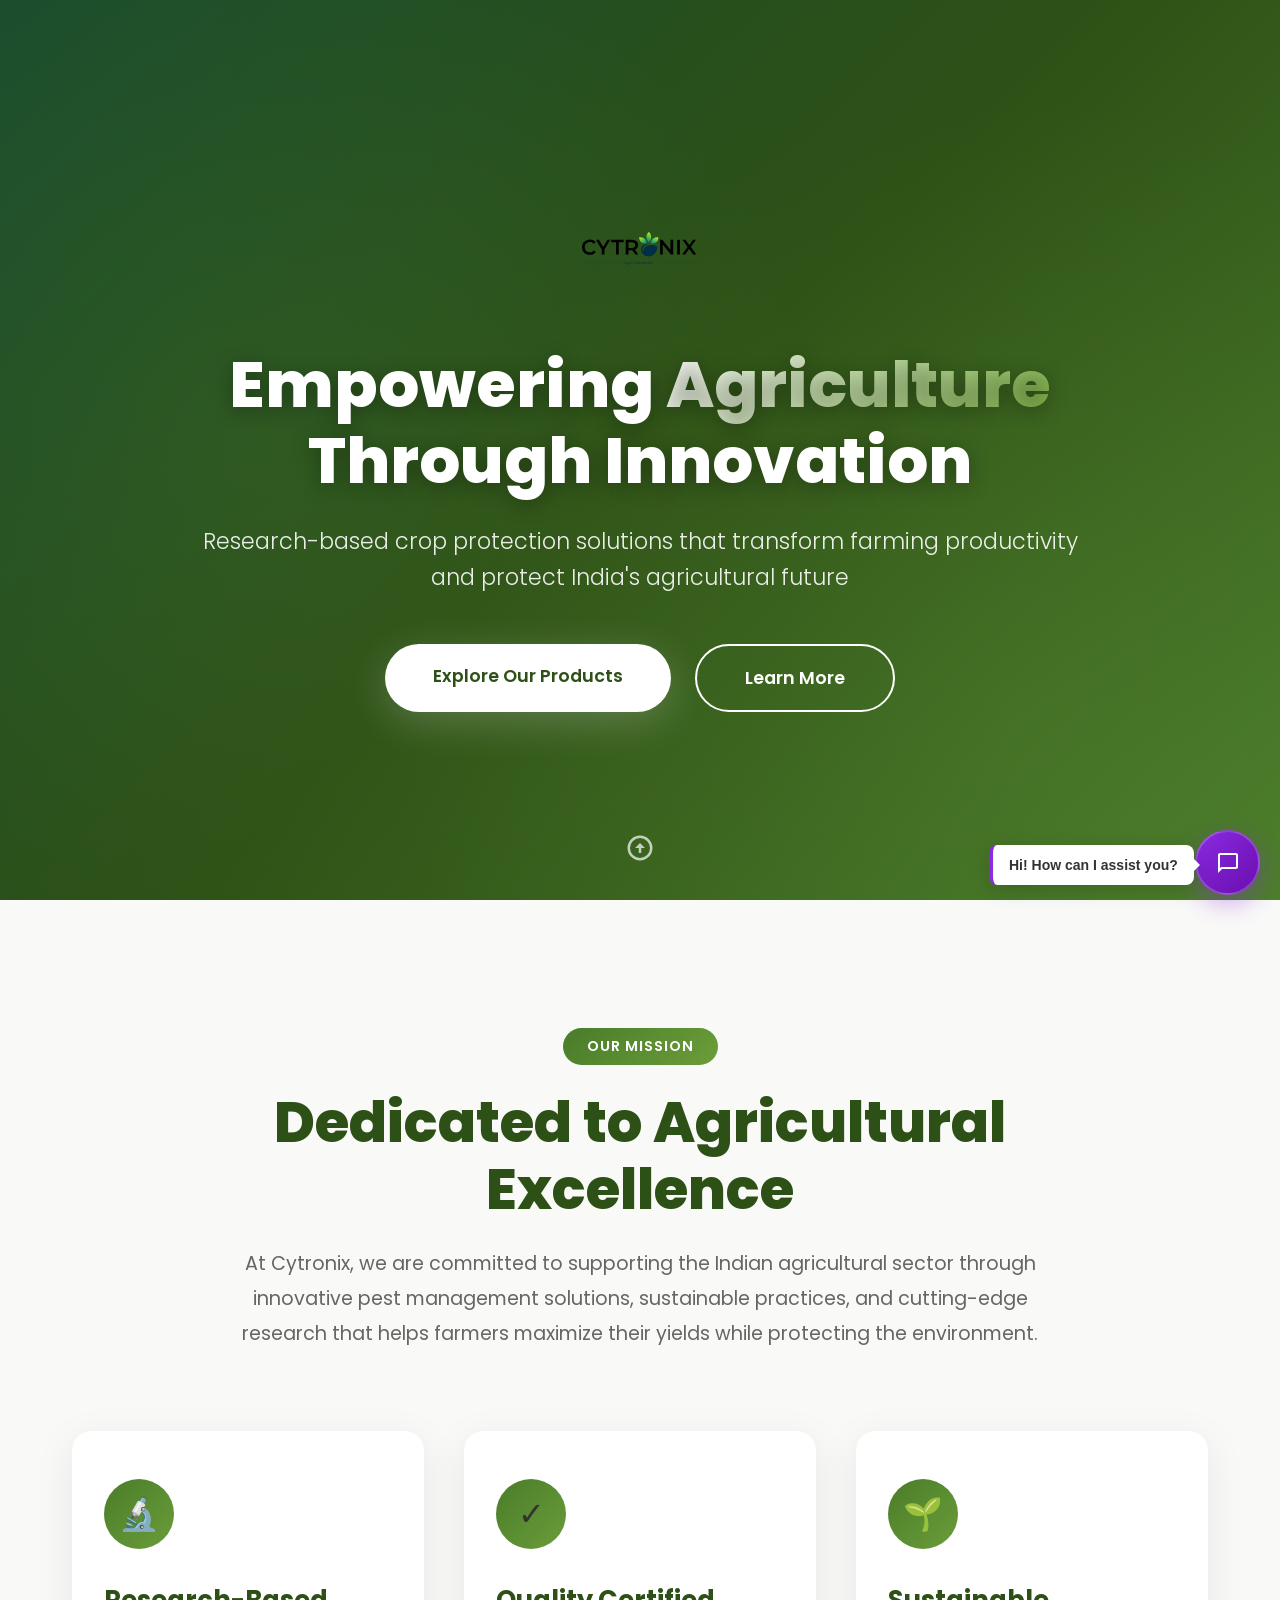
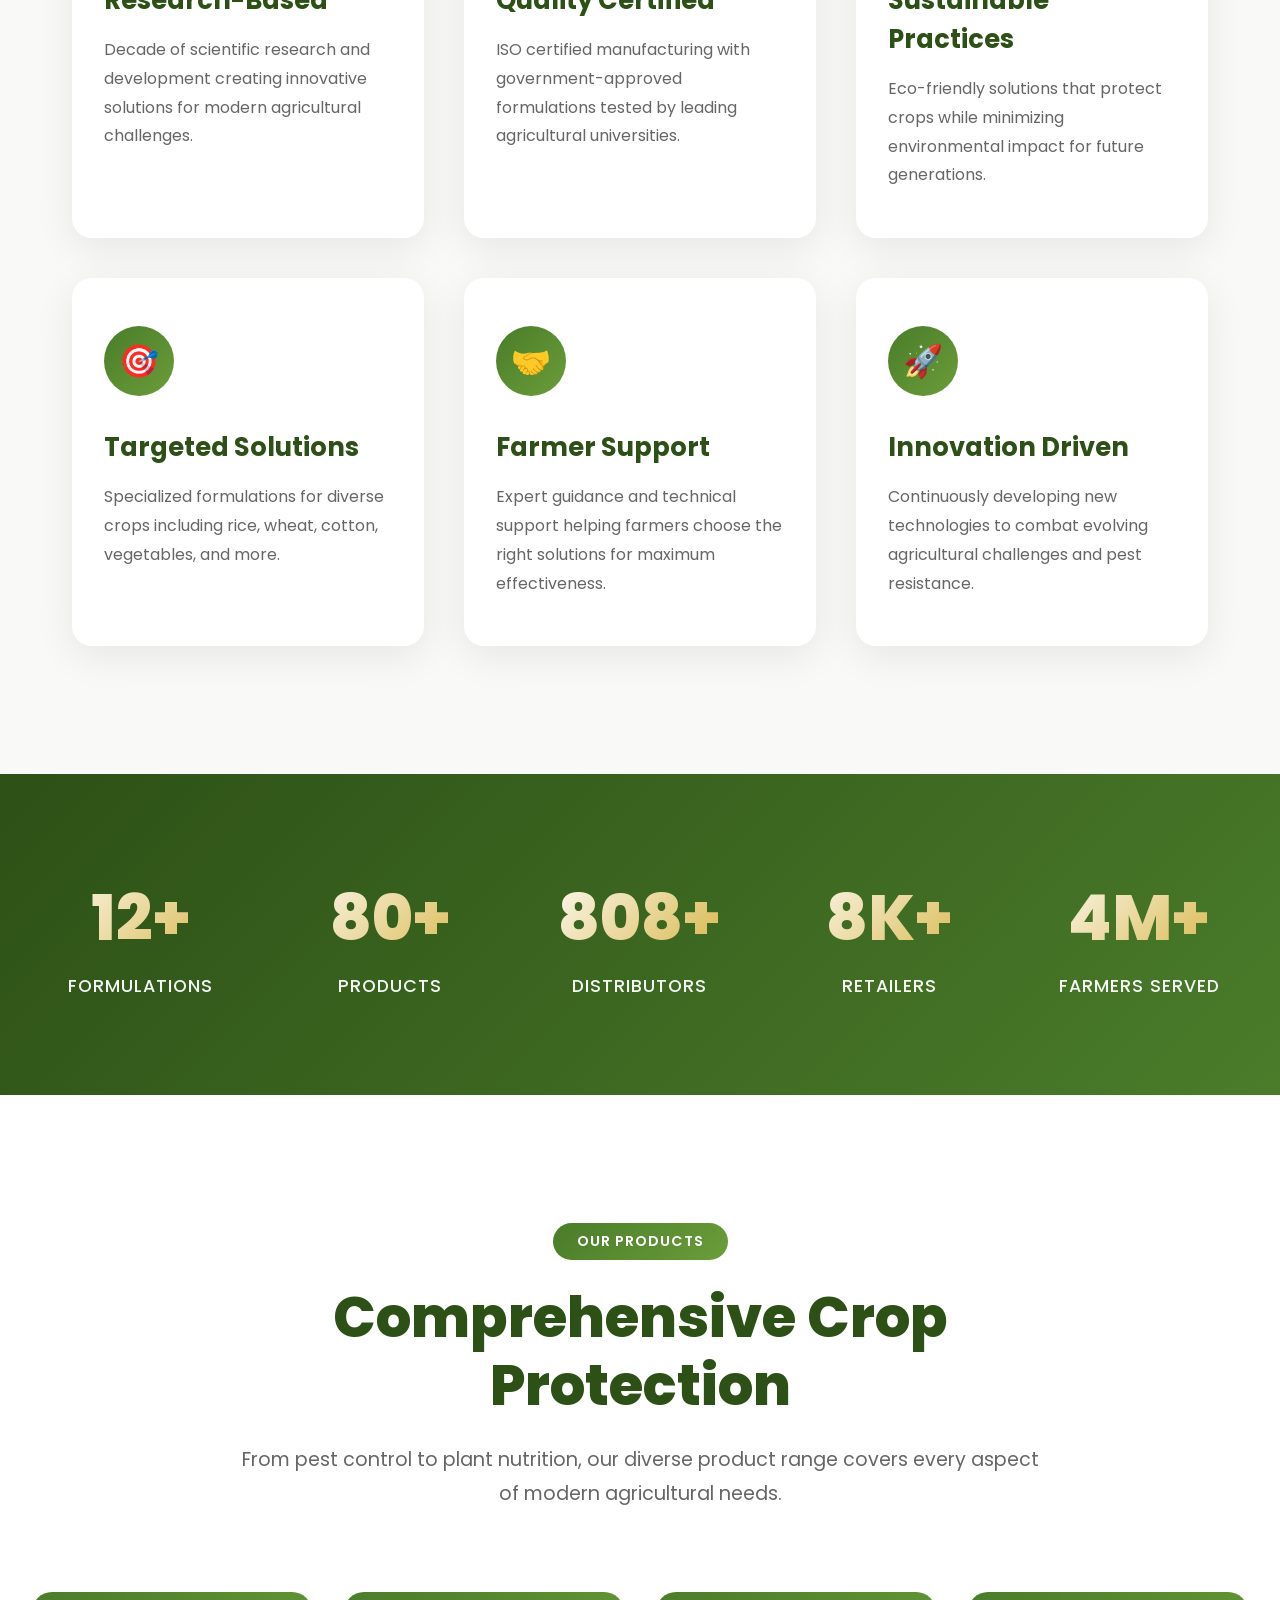
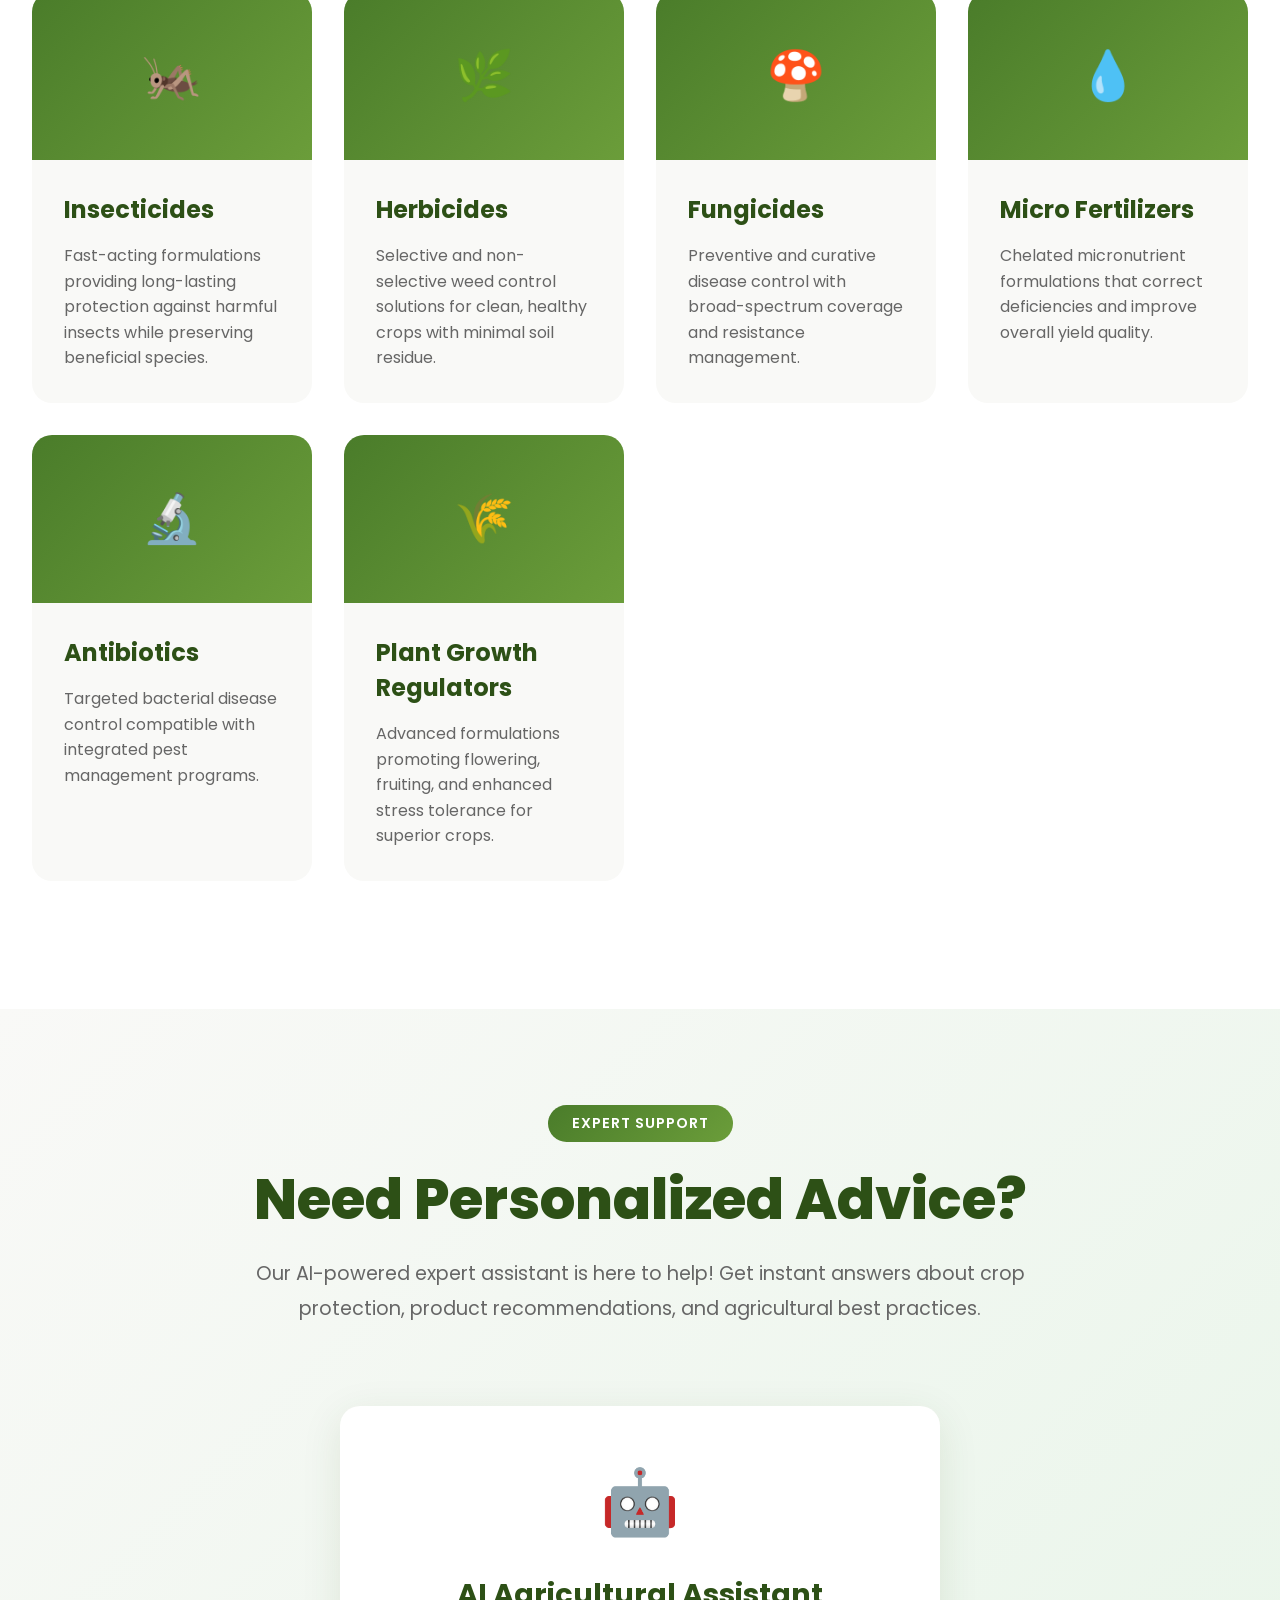
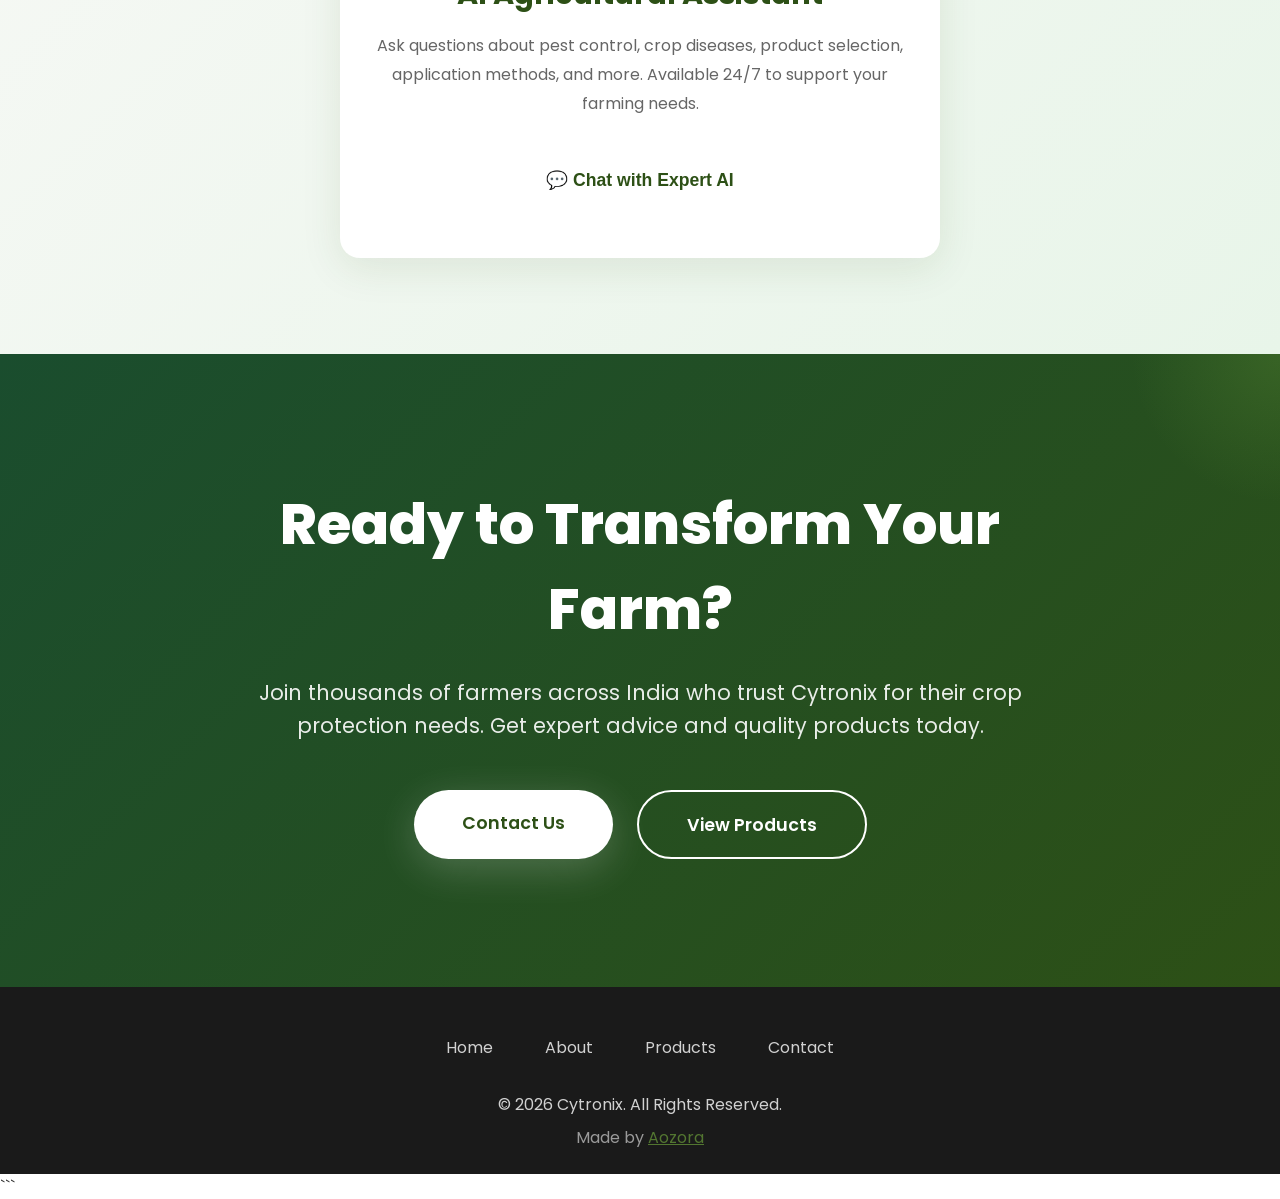
==== 2.html @ 882445a2 "Add files via upload" ====
<!DOCTYPE html>
<html lang="en">

<head>
    <meta charset="UTF-8">
    <meta name="viewport" content="width=device-width, initial-scale=1.0">
    <title>Cytronix - Empowering Agriculture Through Innovation</title>
    <link rel="shortcut icon" href="assets/images/cytronix-logo.svg" type="image/x-icon">

    <!-- Fonts -->
    <link rel="preconnect" href="https://fonts.googleapis.com">
    <link rel="preconnect" href="https://fonts.gstatic.com" crossorigin>
    <link href="https://fonts.googleapis.com/css2?family=Poppins:wght@300;400;500;600;700;800&display=swap"
        rel="stylesheet">

    <style>
        * {
            margin: 0;
            padding: 0;
            box-sizing: border-box;
        }

        :root {
            --primary-green: #2d5016;
            --light-green: #4a7c2a;
            --accent-green: #6b9d3a;
            --bright-green: #7cb342;
            --dark: #1a1a1a;
            --text-dark: #333333;
            --text-light: #666666;
            --white: #ffffff;
            --cream: #f9f9f7;
            --gold: #d4af37;
        }

        body {
            font-family: 'Poppins', sans-serif;
            color: var(--text-dark);
            overflow-x: hidden;
            background: var(--white);
        }

        /* Smooth Scroll */
        html {
            scroll-behavior: smooth;
        }

        /* Hero Section */
        .hero {
            min-height: 100vh;
            background: linear-gradient(135deg, #1a4d2e 0%, #2d5016 50%, #4a7c2a 100%);
            position: relative;
            display: flex;
            align-items: center;
            justify-content: center;
            overflow: hidden;
        }

        /* Animated Background Particles */
        .hero::before {
            content: '';
            position: absolute;
            width: 100%;
            height: 100%;
            background-image:
                radial-gradient(circle at 20% 50%, rgba(124, 179, 66, 0.1) 0%, transparent 50%),
                radial-gradient(circle at 80% 80%, rgba(107, 157, 58, 0.15) 0%, transparent 50%),
                radial-gradient(circle at 40% 20%, rgba(45, 80, 22, 0.1) 0%, transparent 50%);
            animation: particleFloat 20s ease-in-out infinite;
        }

        @keyframes particleFloat {

            0%,
            100% {
                transform: translate(0, 0);
            }

            50% {
                transform: translate(30px, -30px);
            }
        }

        .hero-content {
            position: relative;
            z-index: 2;
            text-align: center;
            padding: 2rem;
            max-width: 1000px;
            animation: fadeInUp 1s ease-out;
        }

        @keyframes fadeInUp {
            from {
                opacity: 0;
                transform: translateY(50px);
            }

            to {
                opacity: 1;
                transform: translateY(0);
            }
        }

        .hero-logo {
            width: 120px;
            height: 120px;
            margin: 0 auto 2rem;
            animation: logoFloat 3s ease-in-out infinite;
        }

        @keyframes logoFloat {

            0%,
            100% {
                transform: translateY(0px);
            }

            50% {
                transform: translateY(-10px);
            }
        }

        .hero h1 {
            font-size: 4rem;
            font-weight: 800;
            color: var(--white);
            margin-bottom: 1.5rem;
            line-height: 1.2;
            text-shadow: 0 4px 20px rgba(0, 0, 0, 0.3);
        }

        .hero-gradient-text {
            background: linear-gradient(135deg, #ffffff 0%, #7cb342 100%);
            -webkit-background-clip: text;
            -webkit-text-fill-color: transparent;
            background-clip: text;
        }

        .hero p {
            font-size: 1.4rem;
            color: rgba(255, 255, 255, 0.9);
            margin-bottom: 3rem;
            font-weight: 300;
            line-height: 1.6;
        }

        .cta-buttons {
            display: flex;
            gap: 1.5rem;
            justify-content: center;
            flex-wrap: wrap;
        }

        .btn {
            padding: 1.2rem 3rem;
            border-radius: 50px;
            font-weight: 600;
            font-size: 1.1rem;
            text-decoration: none;
            transition: all 0.4s cubic-bezier(0.4, 0, 0.2, 1);
            position: relative;
            overflow: hidden;
            display: inline-block;
        }

        .btn-primary {
            background: var(--white);
            color: var(--primary-green);
            box-shadow: 0 10px 40px rgba(255, 255, 255, 0.2);
        }

        .btn-primary:hover {
            transform: translateY(-3px);
            box-shadow: 0 15px 50px rgba(255, 255, 255, 0.3);
        }

        .btn-secondary {
            background: transparent;
            color: var(--white);
            border: 2px solid var(--white);
        }

        .btn-secondary:hover {
            background: var(--white);
            color: var(--primary-green);
            transform: translateY(-3px);
        }

        /* Scroll Indicator */
        .scroll-indicator {
            position: absolute;
            bottom: 30px;
            left: 50%;
            transform: translateX(-50%);
            animation: bounce 2s infinite;
        }

        @keyframes bounce {

            0%,
            100% {
                transform: translateX(-50%) translateY(0);
            }

            50% {
                transform: translateX(-50%) translateY(-10px);
            }
        }

        .scroll-indicator svg {
            width: 30px;
            height: 30px;
            fill: rgba(255, 255, 255, 0.7);
        }

        /* Mission Section */
        .mission {
            padding: 8rem 2rem;
            background: var(--cream);
            position: relative;
        }

        .section-header {
            text-align: center;
            max-width: 800px;
            margin: 0 auto 5rem;
        }

        .section-label {
            display: inline-block;
            background: linear-gradient(135deg, var(--light-green), var(--accent-green));
            color: white;
            padding: 0.5rem 1.5rem;
            border-radius: 30px;
            font-size: 0.9rem;
            font-weight: 600;
            margin-bottom: 1.5rem;
            text-transform: uppercase;
            letter-spacing: 1px;
        }

        .section-title {
            font-size: 3.5rem;
            font-weight: 800;
            color: var(--primary-green);
            margin-bottom: 1.5rem;
            line-height: 1.2;
        }

        .section-subtitle {
            font-size: 1.2rem;
            color: var(--text-light);
            line-height: 1.8;
        }

        /* Features Grid */
        .features-grid {
            max-width: 1200px;
            margin: 0 auto;
            display: grid;
            grid-template-columns: repeat(auto-fit, minmax(300px, 1fr));
            gap: 2.5rem;
            padding: 0 2rem;
        }

        .feature-card {
            background: var(--white);
            padding: 3rem 2rem;
            border-radius: 20px;
            box-shadow: 0 10px 40px rgba(0, 0, 0, 0.08);
            transition: all 0.4s cubic-bezier(0.4, 0, 0.2, 1);
            position: relative;
            overflow: hidden;
        }

        .feature-card::before {
            content: '';
            position: absolute;
            top: 0;
            left: 0;
            width: 100%;
            height: 4px;
            background: linear-gradient(90deg, var(--primary-green), var(--accent-green));
            transform: scaleX(0);
            transition: transform 0.4s;
        }

        .feature-card:hover::before {
            transform: scaleX(1);
        }

        .feature-card:hover {
            transform: translateY(-10px);
            box-shadow: 0 20px 60px rgba(45, 80, 22, 0.2);
        }

        .feature-icon {
            width: 70px;
            height: 70px;
            background: linear-gradient(135deg, var(--light-green), var(--accent-green));
            border-radius: 50%;
            display: flex;
            align-items: center;
            justify-content: center;
            margin-bottom: 2rem;
            font-size: 2rem;
        }

        .feature-card h3 {
            font-size: 1.6rem;
            margin-bottom: 1rem;
            color: var(--primary-green);
            font-weight: 700;
        }

        .feature-card p {
            color: var(--text-light);
            line-height: 1.8;
            font-size: 1rem;
        }

        /* Stats Section */
        .stats {
            padding: 6rem 2rem;
            background: linear-gradient(135deg, var(--primary-green) 0%, var(--light-green) 100%);
            position: relative;
        }

        .stats-grid {
            max-width: 1200px;
            margin: 0 auto;
            display: grid;
            grid-template-columns: repeat(auto-fit, minmax(200px, 1fr));
            gap: 3rem;
        }

        .stat-card {
            text-align: center;
            color: var(--white);
        }

        .stat-number {
            font-size: 4rem;
            font-weight: 800;
            margin-bottom: 0.5rem;
            background: linear-gradient(135deg, #ffffff 0%, var(--gold) 100%);
            -webkit-background-clip: text;
            -webkit-text-fill-color: transparent;
            background-clip: text;
        }

        .stat-label {
            font-size: 1.1rem;
            opacity: 0.95;
            font-weight: 500;
            text-transform: uppercase;
            letter-spacing: 1px;
        }

        /* Products Showcase */
        .products-showcase {
            padding: 8rem 2rem;
            background: var(--white);
        }

        .products-grid {
            max-width: 1400px;
            margin: 4rem auto 0;
            display: grid;
            grid-template-columns: repeat(auto-fit, minmax(280px, 1fr));
            gap: 2rem;
        }

        .product-item {
            background: var(--cream);
            border-radius: 20px;
            overflow: hidden;
            transition: all 0.4s;
            position: relative;
            cursor: pointer;
        }

        .product-item:hover {
            transform: translateY(-10px);
            box-shadow: 0 20px 60px rgba(45, 80, 22, 0.15);
        }

        .product-icon-wrapper {
            background: linear-gradient(135deg, var(--light-green), var(--accent-green));
            padding: 3rem;
            text-align: center;
            font-size: 3rem;
        }

        .product-content {
            padding: 2rem;
        }

        .product-item h3 {
            font-size: 1.5rem;
            color: var(--primary-green);
            margin-bottom: 1rem;
            font-weight: 700;
        }

        .product-item p {
            color: var(--text-light);
            line-height: 1.6;
        }

        /* CTA Section */
        .cta-section {
            padding: 8rem 2rem;
            background: linear-gradient(135deg, #1a4d2e 0%, var(--primary-green) 100%);
            text-align: center;
            position: relative;
            overflow: hidden;
        }

        .cta-section::before {
            content: '';
            position: absolute;
            width: 300px;
            height: 300px;
            background: radial-gradient(circle, rgba(124, 179, 66, 0.2) 0%, transparent 70%);
            border-radius: 50%;
            top: -150px;
            right: -150px;
        }

        .cta-content {
            position: relative;
            z-index: 2;
            max-width: 800px;
            margin: 0 auto;
        }

        .cta-section h2 {
            font-size: 3.5rem;
            color: var(--white);
            margin-bottom: 1.5rem;
            font-weight: 800;
        }

        .cta-section p {
            font-size: 1.3rem;
            color: rgba(255, 255, 255, 0.9);
            margin-bottom: 3rem;
            line-height: 1.6;
        }

        /* Footer */
        footer {
            background: var(--dark);
            color: rgba(255, 255, 255, 0.8);
            padding: 3rem 2rem 1.5rem;
            text-align: center;
        }

        .footer-links {
            margin-bottom: 2rem;
        }

        .footer-links a {
            color: rgba(255, 255, 255, 0.8);
            text-decoration: none;
            margin: 0 1.5rem;
            transition: color 0.3s;
        }

        .footer-links a:hover {
            color: var(--accent-green);
        }

        /* Responsive */
        @media (max-width: 768px) {
            .hero h1 {
                font-size: 2.5rem;
            }

            .hero p {
                font-size: 1.1rem;
            }

            .section-title {
                font-size: 2.5rem;
            }

            .stat-number {
                font-size: 3rem;
            }

            .cta-section h2 {
                font-size: 2.5rem;
            }

            .cta-buttons {
                flex-direction: column;
            }

            .btn {
                width: 100%;
            }
        }

        /* Animations on Scroll */
        .fade-in {
            opacity: 0;
            transform: translateY(30px);
            transition: all 0.8s ease-out;
        }

        .fade-in.visible {
            opacity: 1;
            transform: translateY(0);
        }
    </style>
</head>

<body>
    <!-- Hero Section -->
    <section class="hero">
        <div class="hero-content">
            <img src="assets/images/cytronix-logo.svg" alt="Cytronix Logo" class="hero-logo">
            <h1>
                Empowering <span class="hero-gradient-text">Agriculture</span><br>
                Through Innovation
            </h1>
            <p>
                Research-based crop protection solutions that transform farming productivity<br>
                and protect India's agricultural future
            </p>
            <div class="cta-buttons">
                <a href="index.html" class="btn btn-primary">Explore Our Products</a>
                <a href="#mission" class="btn btn-secondary">Learn More</a>
            </div>
        </div>
        <div class="scroll-indicator">
            <svg viewBox="0 0 24 24">
                <path
                    d="M12,2A10,10 0 0,1 22,12A10,10 0 0,1 12,22A10,10 0 0,1 2,12A10,10 0 0,1 12,2M12,4A8,8 0 0,0 4,12A8,8 0 0,0 12,20A8,8 0 0,0 20,12A8,8 0 0,0 12,4M13,12V16H11V12H8L12,8L16,12H13Z" />
            </svg>
        </div>
    </section>

    <!-- Mission Section -->
    <section class="mission" id="mission">
        <div class="section-header fade-in">
            <span class="section-label">Our Mission</span>
            <h2 class="section-title">Dedicated to Agricultural Excellence</h2>
            <p class="section-subtitle">
                At Cytronix, we are committed to supporting the Indian agricultural sector through
                innovative pest management solutions, sustainable practices, and cutting-edge research
                that helps farmers maximize their yields while protecting the environment.
            </p>
        </div>

        <div class="features-grid">
            <div class="feature-card fade-in">
                <div class="feature-icon">🔬</div>
                <h3>Research-Based</h3>
                <p>Decade of scientific research and development creating innovative solutions for modern agricultural
                    challenges.</p>
            </div>

            <div class="feature-card fade-in">
                <div class="feature-icon">✓</div>
                <h3>Quality Certified</h3>
                <p>ISO certified manufacturing with government-approved formulations tested by leading agricultural
                    universities.</p>
            </div>

            <div class="feature-card fade-in">
                <div class="feature-icon">🌱</div>
                <h3>Sustainable Practices</h3>
                <p>Eco-friendly solutions that protect crops while minimizing environmental impact for future
                    generations.</p>
            </div>

            <div class="feature-card fade-in">
                <div class="feature-icon">🎯</div>
                <h3>Targeted Solutions</h3>
                <p>Specialized formulations for diverse crops including rice, wheat, cotton, vegetables, and more.</p>
            </div>

            <div class="feature-card fade-in">
                <div class="feature-icon">🤝</div>
                <h3>Farmer Support</h3>
                <p>Expert guidance and technical support helping farmers choose the right solutions for maximum
                    effectiveness.</p>
            </div>

            <div class="feature-card fade-in">
                <div class="feature-icon">🚀</div>
                <h3>Innovation Driven</h3>
                <p>Continuously developing new technologies to combat evolving agricultural challenges and pest
                    resistance.</p>
            </div>
        </div>
    </section>

    <!-- Stats Section -->
    <section class="stats">
        <div class="stats-grid">
            <div class="stat-card">
                <div class="stat-number">15+</div>
                <div class="stat-label">Formulations</div>
            </div>
            <div class="stat-card">
                <div class="stat-number">100+</div>
                <div class="stat-label">Products</div>
            </div>
            <div class="stat-card">
                <div class="stat-number">1000+</div>
                <div class="stat-label">Distributors</div>
            </div>
            <div class="stat-card">
                <div class="stat-number">10K+</div>
                <div class="stat-label">Retailers</div>
            </div>
            <div class="stat-card">
                <div class="stat-number">5M+</div>
                <div class="stat-label">Farmers Served</div>
            </div>
        </div>
    </section>

    <!-- Products Showcase -->
    <section class="products-showcase">
        <div class="section-header fade-in">
            <span class="section-label">Our Products</span>
            <h2 class="section-title">Comprehensive Crop Protection</h2>
            <p class="section-subtitle">
                From pest control to plant nutrition, our diverse product range covers
                every aspect of modern agricultural needs.
            </p>
        </div>

        <div class="products-grid">
            <div class="product-item fade-in">
                <div class="product-icon-wrapper">🦗</div>
                <div class="product-content">
                    <h3>Insecticides</h3>
                    <p>Fast-acting formulations providing long-lasting protection against harmful insects while
                        preserving beneficial species.</p>
                </div>
            </div>

            <div class="product-item fade-in">
                <div class="product-icon-wrapper">🌿</div>
                <div class="product-content">
                    <h3>Herbicides</h3>
                    <p>Selective and non-selective weed control solutions for clean, healthy crops with minimal soil
                        residue.</p>
                </div>
            </div>

            <div class="product-item fade-in">
                <div class="product-icon-wrapper">🍄</div>
                <div class="product-content">
                    <h3>Fungicides</h3>
                    <p>Preventive and curative disease control with broad-spectrum coverage and resistance management.
                    </p>
                </div>
            </div>

            <div class="product-item fade-in">
                <div class="product-icon-wrapper">💧</div>
                <div class="product-content">
                    <h3>Micro Fertilizers</h3>
                    <p>Chelated micronutrient formulations that correct deficiencies and improve overall yield quality.
                    </p>
                </div>
            </div>

            <div class="product-item fade-in">
                <div class="product-icon-wrapper">🔬</div>
                <div class="product-content">
                    <h3>Antibiotics</h3>
                    <p>Targeted bacterial disease control compatible with integrated pest management programs.</p>
                </div>
            </div>

            <div class="product-item fade-in">
                <div class="product-icon-wrapper">🌾</div>
                <div class="product-content">
                    <h3>Plant Growth Regulators</h3>
                    <p>Advanced formulations promoting flowering, fruiting, and enhanced stress tolerance for superior
                        crops.</p>
                </div>
            </div>
        </div>
    </section>

    <!-- Expert Advice Section -->
    <section class="mission" style="padding: 6rem 2rem; background: linear-gradient(135deg, #f9f9f7 0%, #e8f5e9 100%);">
        <div class="section-header fade-in">
            <span class="section-label">Expert Support</span>
            <h2 class="section-title">Need Personalized Advice?</h2>
            <p class="section-subtitle">
                Our AI-powered expert assistant is here to help! Get instant answers about
                crop protection, product recommendations, and agricultural best practices.
            </p>
        </div>

        <div style="text-align: center; margin-top: 3rem;">
            <div
                style="max-width: 600px; margin: 0 auto; background: white; padding: 3rem 2rem; border-radius: 20px; box-shadow: 0 10px 40px rgba(45, 80, 22, 0.1);">
                <div style="font-size: 4rem; margin-bottom: 1.5rem;">🤖</div>
                <h3 style="font-size: 1.8rem; color: var(--primary-green); margin-bottom: 1rem; font-weight: 700;">AI
                    Agricultural Assistant</h3>
                <p style="color: var(--text-light); margin-bottom: 2rem; line-height: 1.8;">
                    Ask questions about pest control, crop diseases, product selection,
                    application methods, and more. Available 24/7 to support your farming needs.
                </p>
                <button id="getExpertAdviceBtn" class="btn btn-primary" style="cursor: pointer; border: none;">
                    💬 Chat with Expert AI
                </button>
            </div>
        </div>
    </section>

    <!-- CTA Section -->
    <section class="cta-section">
        <div class="cta-content">
            <h2>Ready to Transform Your Farm?</h2>
            <p>
                Join thousands of farmers across India who trust Cytronix for their
                crop protection needs. Get expert advice and quality products today.
            </p>
            <div class="cta-buttons">
                <a href="index.html#contacts" class="btn btn-primary">Contact Us</a>
                <a href="index.html#products" class="btn btn-secondary">View Products</a>
            </div>
        </div>
    </section>

    <!-- Footer -->
    <footer>
        <div class="footer-links">
            <a href="index.html">Home</a>
            <a href="index.html#about">About</a>
            <a href="index.html#products">Products</a>
            <a href="index.html#contacts">Contact</a>
        </div>
        <p>&copy; 2026 Cytronix. All Rights Reserved.</p>
        <p style="margin-top:0.5rem; opacity:0.7;">Made by <a href="https://aozoradesu.com" target="_blank"
                style="color:var(--accent-green)">Aozora</a></p>
    </footer>

    <!-- AI Widget -->
    <script src="Ai.js"></script>

    <!-- Scroll Animation Script -->
    <script>
        // Intersection Observer for scroll animations
        const observerOptions = {
            threshold: 0.1,
            rootMargin: '0px 0px -50px 0px'
        };

        const observer = new IntersectionObserver((entries) => {
            entries.forEach(entry => {
                if (entry.isIntersecting) {
                    entry.target.classList.add('visible');
                }
            });
        }, observerOptions);

        // Observe all fade-in elements
        document.querySelectorAll('.fade-in').forEach(el => {
            observer.observe(el);
        });

        // Smooth scroll for anchor links
        document.querySelectorAll('a[href^="#"]').forEach(anchor => {
            anchor.addEventListener('click', function (e) {
                e.preventDefault();
                const target = document.querySelector(this.getAttribute('href'));
                if (target) {
                    target.scrollIntoView({
                        behavior: 'smooth',
                        block: 'start'
                    });
                }
            });
        });

        // Add counter animation for stats
        const animateValue = (element, start, end, duration) => {
            let startTimestamp = null;
            const step = (timestamp) => {
                if (!startTimestamp) startTimestamp = timestamp;
                const progress = Math.min((timestamp - startTimestamp) / duration, 1);
                const value = Math.floor(progress * (end - start) + start);
                element.textContent = value + (element.dataset.suffix || '');
                if (progress < 1) {
                    window.requestAnimationFrame(step);
                }
            };
            window.requestAnimationFrame(step);
        };

        // Observe stats section for counter animation
        const statsObserver = new IntersectionObserver((entries) => {
            entries.forEach(entry => {
                if (entry.isIntersecting) {
                    const statNumbers = entry.target.querySelectorAll('.stat-number');
                    statNumbers.forEach(stat => {
                        const text = stat.textContent;
                        const value = parseInt(text.replace(/\D/g, ''));
                        stat.dataset.suffix = text.replace(/[0-9]/g, '');
                        stat.textContent = '0';
                        animateValue(stat, 0, value, 2000);
                    });
                    statsObserver.unobserve(entry.target);
                }
            });
        }, { threshold: 0.5 });

        const statsSection = document.querySelector('.stats');
        if (statsSection) {
            statsObserver.observe(statsSection);
        }

        // Expert Advice Button - Trigger AI Widget
        const expertBtn = document.getElementById('getExpertAdviceBtn');
        if (expertBtn) {
            expertBtn.addEventListener('click', () => {
                // Trigger the AI widget to open
                const aiToggle = document.querySelector('.aiko-chat-toggle');
                if (aiToggle) {
                    aiToggle.click();
                } else {
                    // If AI widget isn't loaded yet, wait a bit and try again
                    setTimeout(() => {
                        const toggle = document.querySelector('.aiko-chat-toggle');
                        if (toggle) toggle.click();
                    }, 500);
                }
            });
        }
    </script>
</body>

</html>
```
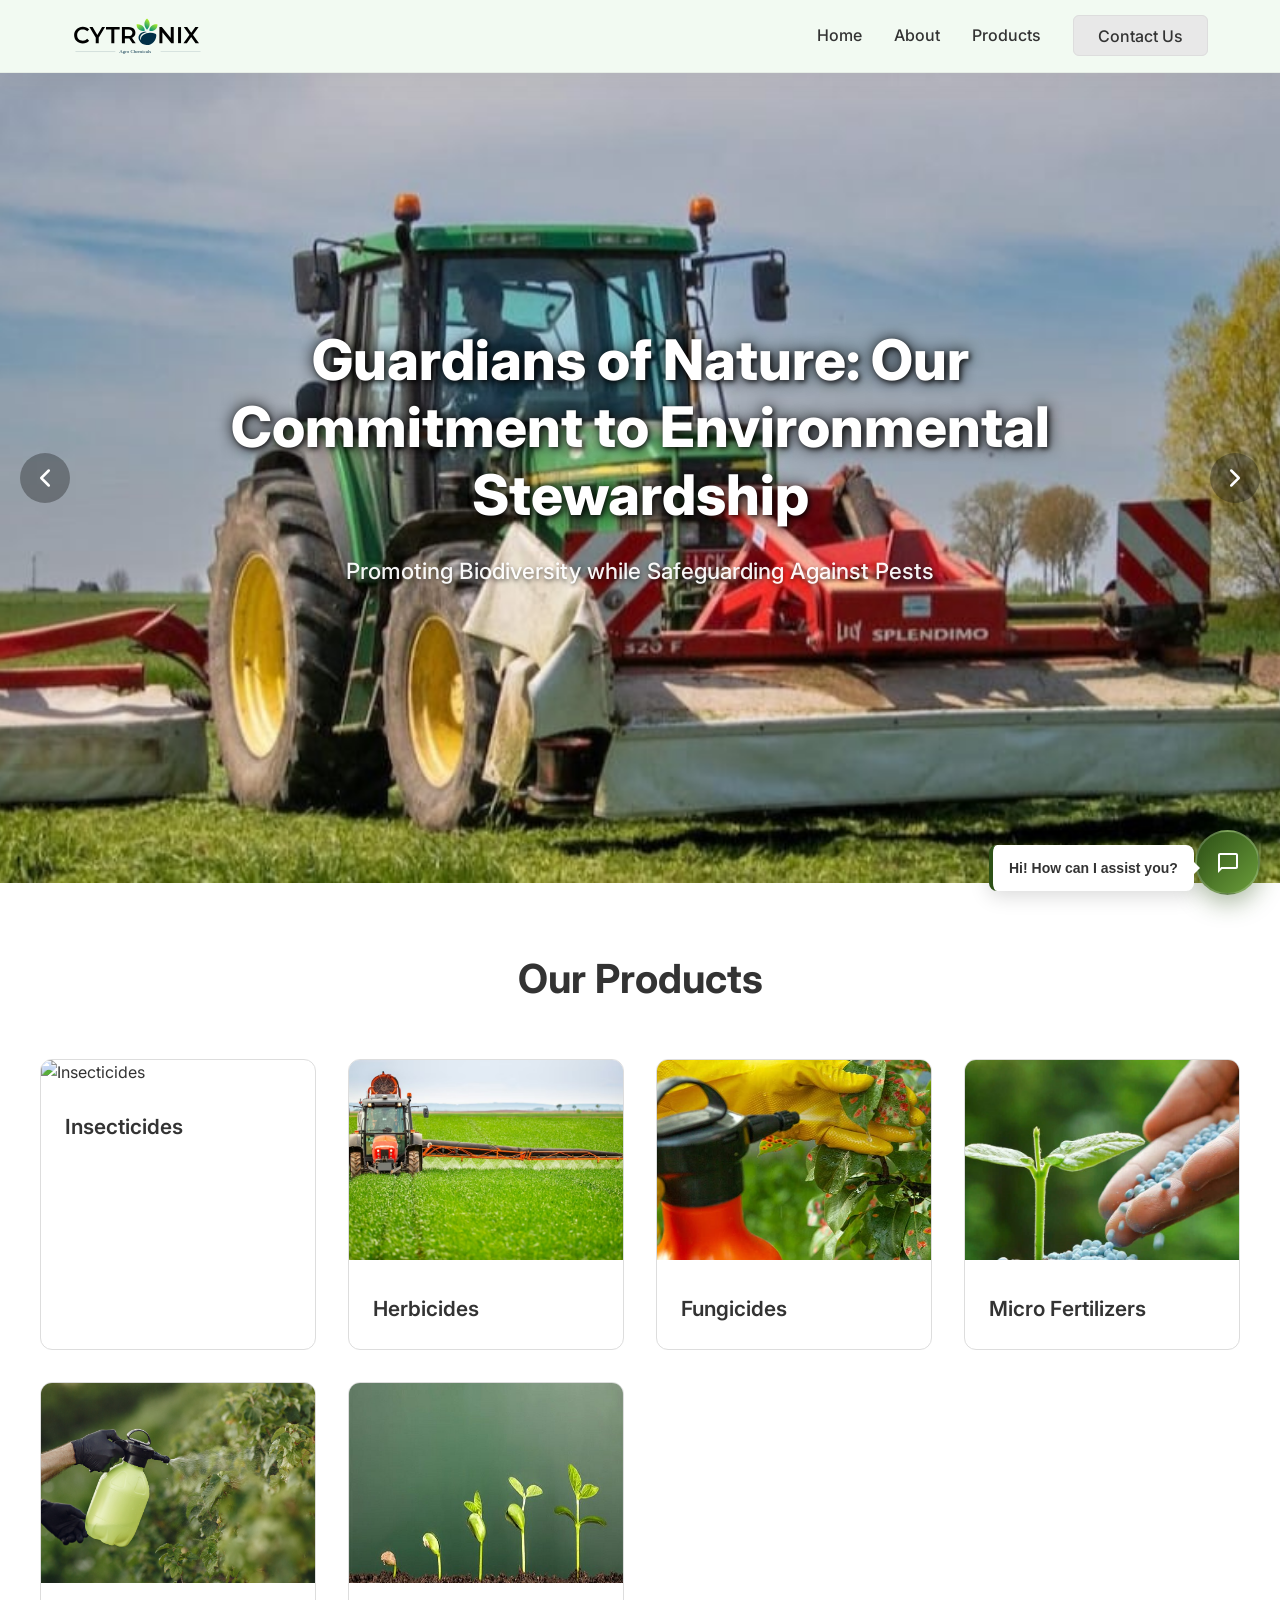
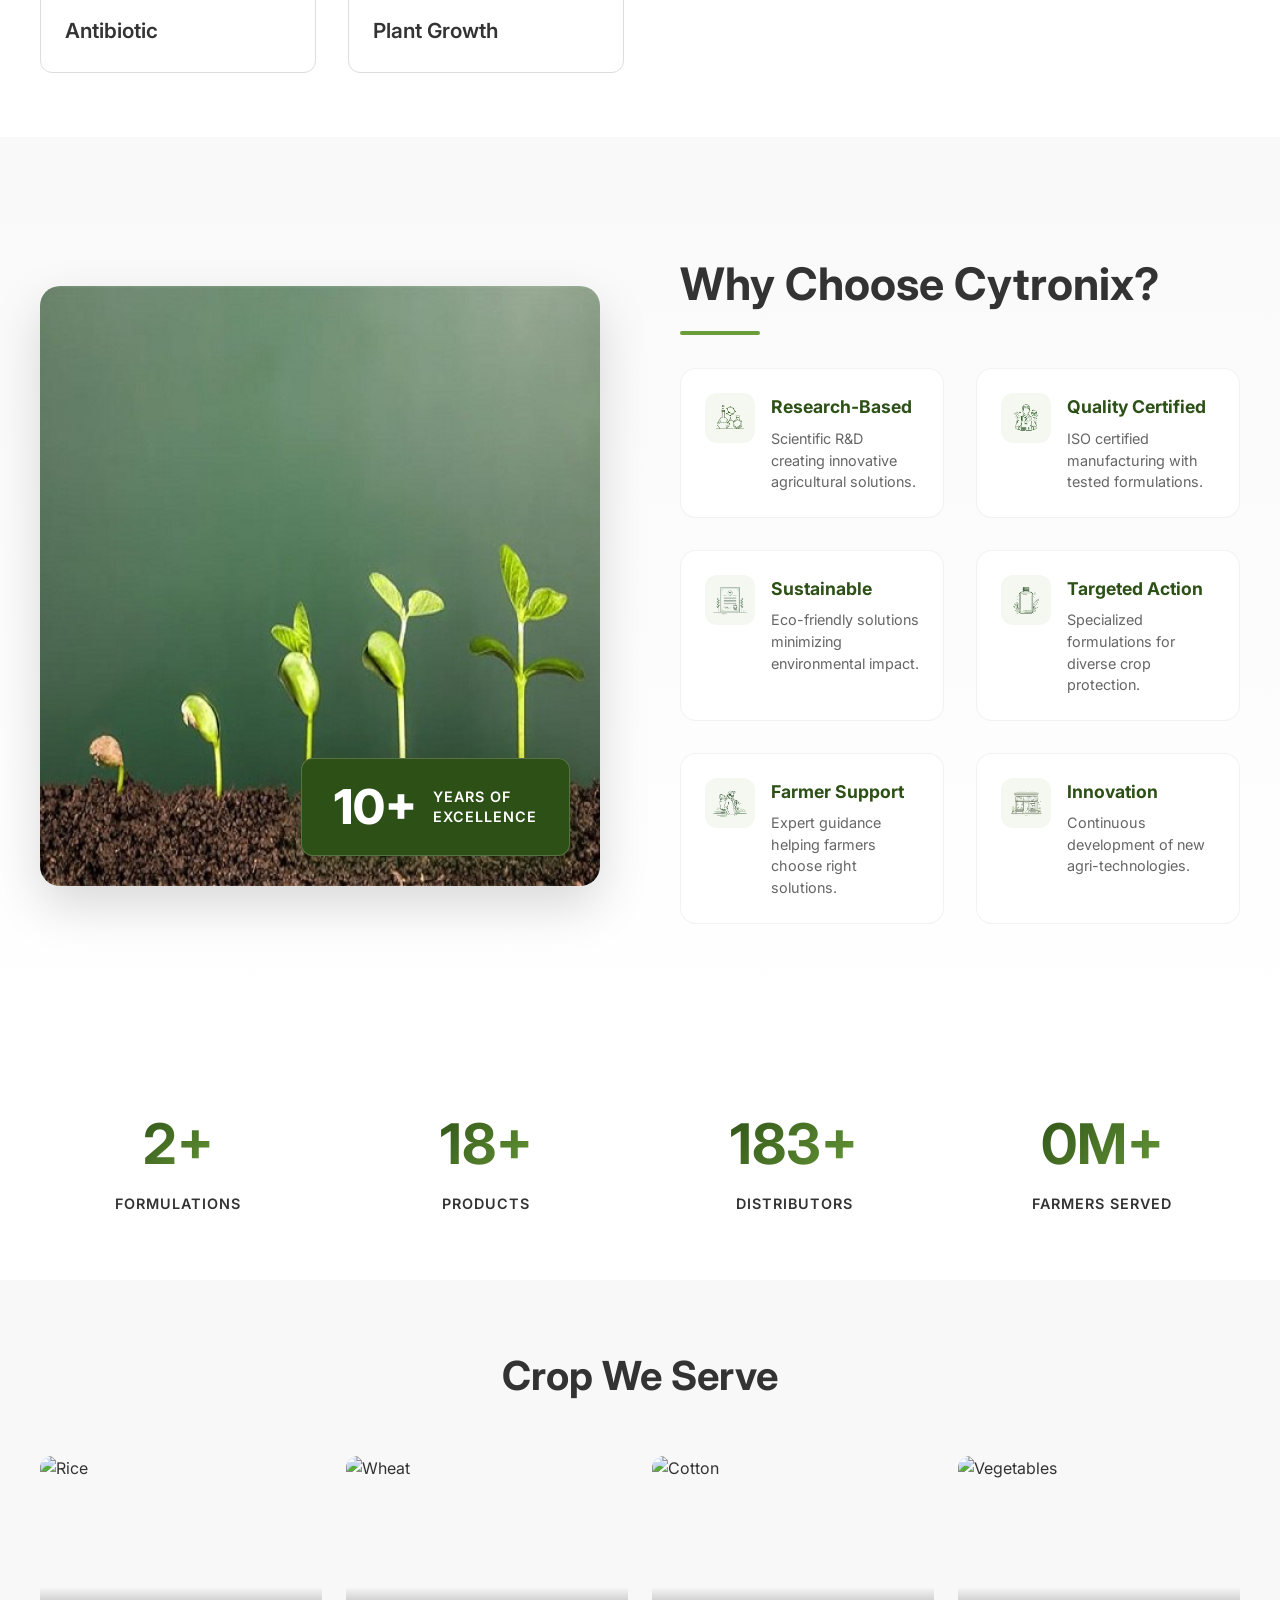
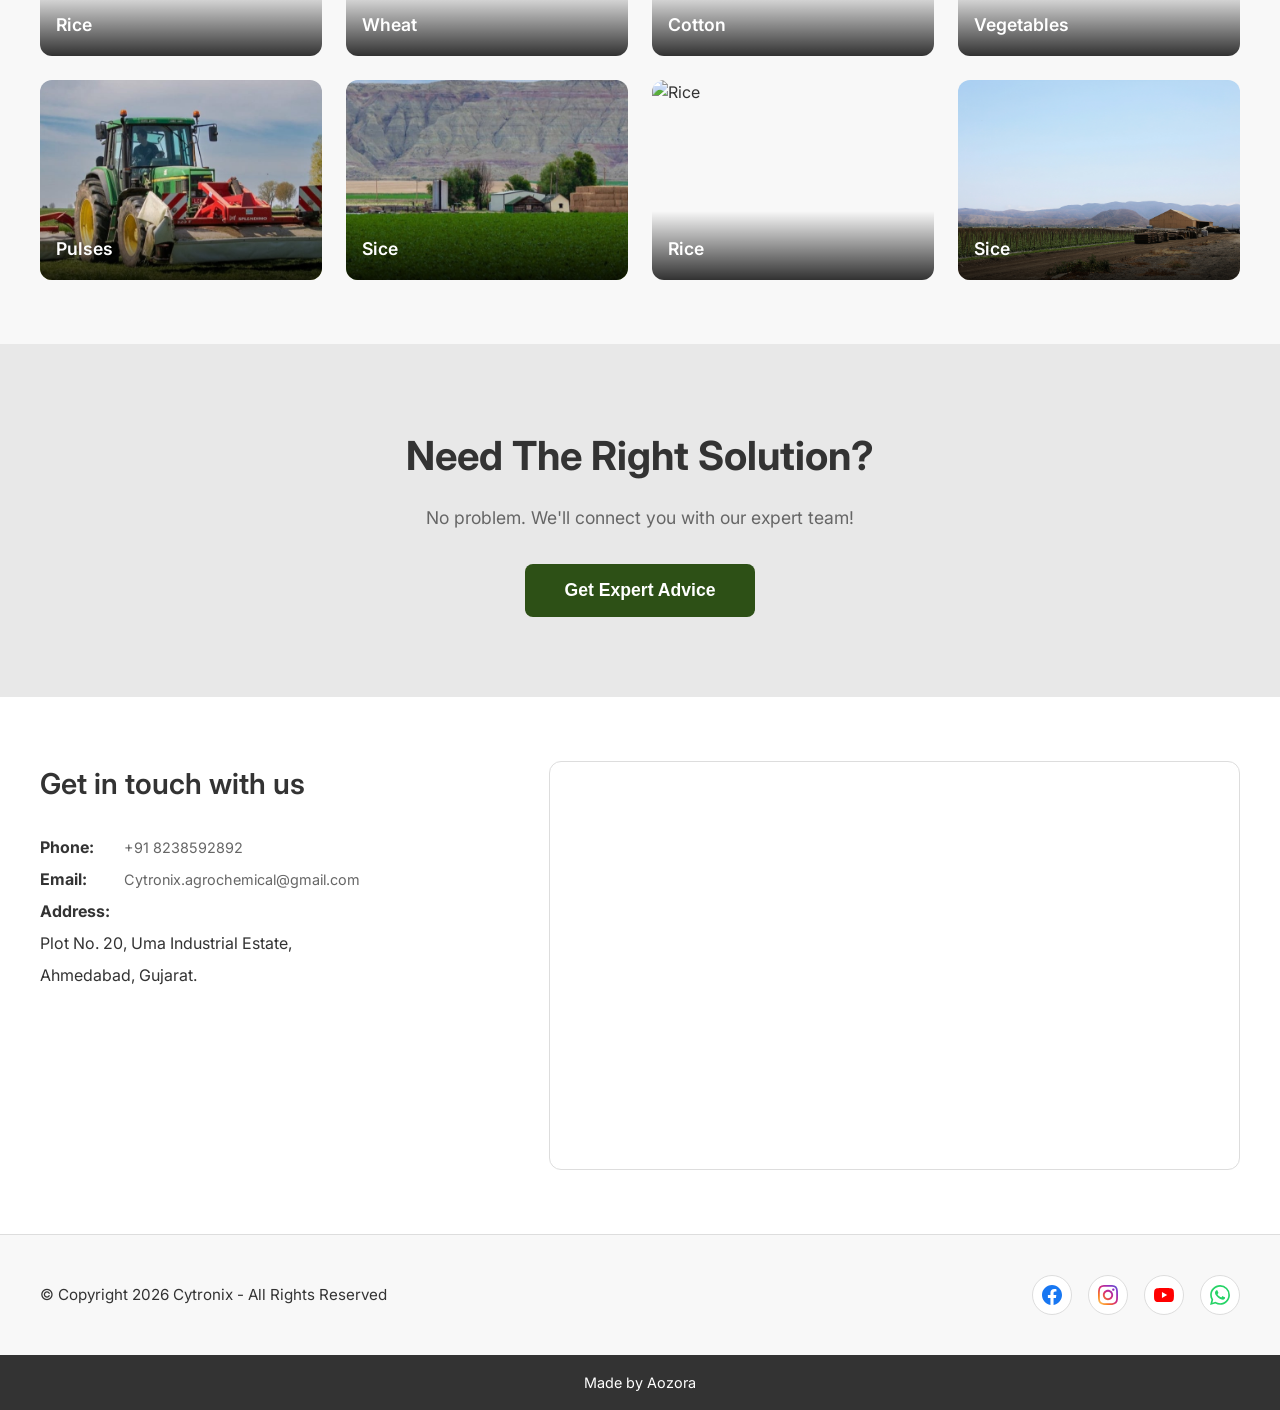
==== commit 3de06b76: "Add files via upload" ====
--- a/2.html
+++ b/2.html
@@ -1,848 +1,1282 @@
-<!DOCTYPE html>
-<html lang="en">
-
-<head>
-    <meta charset="UTF-8">
-    <meta name="viewport" content="width=device-width, initial-scale=1.0">
-    <title>Cytronix - Empowering Agriculture Through Innovation</title>
-    <link rel="shortcut icon" href="assets/images/cytronix-logo.svg" type="image/x-icon">
-
-    <!-- Fonts -->
-    <link rel="preconnect" href="https://fonts.googleapis.com">
-    <link rel="preconnect" href="https://fonts.gstatic.com" crossorigin>
-    <link href="https://fonts.googleapis.com/css2?family=Poppins:wght@300;400;500;600;700;800&display=swap"
-        rel="stylesheet">
-
-    <style>
-        * {
-            margin: 0;
-            padding: 0;
-            box-sizing: border-box;
-        }
-
-        :root {
-            --primary-green: #2d5016;
-            --light-green: #4a7c2a;
-            --accent-green: #6b9d3a;
-            --bright-green: #7cb342;
-            --dark: #1a1a1a;
-            --text-dark: #333333;
-            --text-light: #666666;
-            --white: #ffffff;
-            --cream: #f9f9f7;
-            --gold: #d4af37;
-        }
-
-        body {
-            font-family: 'Poppins', sans-serif;
-            color: var(--text-dark);
-            overflow-x: hidden;
-            background: var(--white);
-        }
-
-        /* Smooth Scroll */
-        html {
-            scroll-behavior: smooth;
-        }
-
-        /* Hero Section */
-        .hero {
-            min-height: 100vh;
-            background: linear-gradient(135deg, #1a4d2e 0%, #2d5016 50%, #4a7c2a 100%);
-            position: relative;
-            display: flex;
-            align-items: center;
-            justify-content: center;
-            overflow: hidden;
-        }
-
-        /* Animated Background Particles */
-        .hero::before {
-            content: '';
-            position: absolute;
-            width: 100%;
-            height: 100%;
-            background-image:
-                radial-gradient(circle at 20% 50%, rgba(124, 179, 66, 0.1) 0%, transparent 50%),
-                radial-gradient(circle at 80% 80%, rgba(107, 157, 58, 0.15) 0%, transparent 50%),
-                radial-gradient(circle at 40% 20%, rgba(45, 80, 22, 0.1) 0%, transparent 50%);
-            animation: particleFloat 20s ease-in-out infinite;
-        }
-
-        @keyframes particleFloat {
-
-            0%,
-            100% {
-                transform: translate(0, 0);
-            }
-
-            50% {
-                transform: translate(30px, -30px);
-            }
-        }
-
-        .hero-content {
-            position: relative;
-            z-index: 2;
-            text-align: center;
-            padding: 2rem;
-            max-width: 1000px;
-            animation: fadeInUp 1s ease-out;
-        }
-
-        @keyframes fadeInUp {
-            from {
-                opacity: 0;
-                transform: translateY(50px);
-            }
-
-            to {
-                opacity: 1;
-                transform: translateY(0);
-            }
-        }
-
-        .hero-logo {
-            width: 120px;
-            height: 120px;
-            margin: 0 auto 2rem;
-            animation: logoFloat 3s ease-in-out infinite;
-        }
-
-        @keyframes logoFloat {
-
-            0%,
-            100% {
-                transform: translateY(0px);
-            }
-
-            50% {
-                transform: translateY(-10px);
-            }
-        }
-
-        .hero h1 {
-            font-size: 4rem;
-            font-weight: 800;
-            color: var(--white);
-            margin-bottom: 1.5rem;
-            line-height: 1.2;
-            text-shadow: 0 4px 20px rgba(0, 0, 0, 0.3);
-        }
-
-        .hero-gradient-text {
-            background: linear-gradient(135deg, #ffffff 0%, #7cb342 100%);
-            -webkit-background-clip: text;
-            -webkit-text-fill-color: transparent;
-            background-clip: text;
-        }
-
-        .hero p {
-            font-size: 1.4rem;
-            color: rgba(255, 255, 255, 0.9);
-            margin-bottom: 3rem;
-            font-weight: 300;
-            line-height: 1.6;
-        }
-
-        .cta-buttons {
-            display: flex;
-            gap: 1.5rem;
-            justify-content: center;
-            flex-wrap: wrap;
-        }
-
-        .btn {
-            padding: 1.2rem 3rem;
-            border-radius: 50px;
-            font-weight: 600;
-            font-size: 1.1rem;
-            text-decoration: none;
-            transition: all 0.4s cubic-bezier(0.4, 0, 0.2, 1);
-            position: relative;
-            overflow: hidden;
-            display: inline-block;
-        }
-
-        .btn-primary {
-            background: var(--white);
-            color: var(--primary-green);
-            box-shadow: 0 10px 40px rgba(255, 255, 255, 0.2);
-        }
-
-        .btn-primary:hover {
-            transform: translateY(-3px);
-            box-shadow: 0 15px 50px rgba(255, 255, 255, 0.3);
-        }
-
-        .btn-secondary {
-            background: transparent;
-            color: var(--white);
-            border: 2px solid var(--white);
-        }
-
-        .btn-secondary:hover {
-            background: var(--white);
-            color: var(--primary-green);
-            transform: translateY(-3px);
-        }
-
-        /* Scroll Indicator */
-        .scroll-indicator {
-            position: absolute;
-            bottom: 30px;
-            left: 50%;
-            transform: translateX(-50%);
-            animation: bounce 2s infinite;
-        }
-
-        @keyframes bounce {
-
-            0%,
-            100% {
-                transform: translateX(-50%) translateY(0);
-            }
-
-            50% {
-                transform: translateX(-50%) translateY(-10px);
-            }
-        }
-
-        .scroll-indicator svg {
-            width: 30px;
-            height: 30px;
-            fill: rgba(255, 255, 255, 0.7);
-        }
-
-        /* Mission Section */
-        .mission {
-            padding: 8rem 2rem;
-            background: var(--cream);
-            position: relative;
-        }
-
-        .section-header {
-            text-align: center;
-            max-width: 800px;
-            margin: 0 auto 5rem;
-        }
-
-        .section-label {
-            display: inline-block;
-            background: linear-gradient(135deg, var(--light-green), var(--accent-green));
-            color: white;
-            padding: 0.5rem 1.5rem;
-            border-radius: 30px;
-            font-size: 0.9rem;
-            font-weight: 600;
-            margin-bottom: 1.5rem;
-            text-transform: uppercase;
-            letter-spacing: 1px;
-        }
-
-        .section-title {
-            font-size: 3.5rem;
-            font-weight: 800;
-            color: var(--primary-green);
-            margin-bottom: 1.5rem;
-            line-height: 1.2;
-        }
-
-        .section-subtitle {
-            font-size: 1.2rem;
-            color: var(--text-light);
-            line-height: 1.8;
-        }
-
-        /* Features Grid */
-        .features-grid {
-            max-width: 1200px;
-            margin: 0 auto;
-            display: grid;
-            grid-template-columns: repeat(auto-fit, minmax(300px, 1fr));
-            gap: 2.5rem;
-            padding: 0 2rem;
-        }
-
-        .feature-card {
-            background: var(--white);
-            padding: 3rem 2rem;
-            border-radius: 20px;
-            box-shadow: 0 10px 40px rgba(0, 0, 0, 0.08);
-            transition: all 0.4s cubic-bezier(0.4, 0, 0.2, 1);
-            position: relative;
-            overflow: hidden;
-        }
-
-        .feature-card::before {
-            content: '';
-            position: absolute;
-            top: 0;
-            left: 0;
-            width: 100%;
-            height: 4px;
-            background: linear-gradient(90deg, var(--primary-green), var(--accent-green));
-            transform: scaleX(0);
-            transition: transform 0.4s;
-        }
-
-        .feature-card:hover::before {
-            transform: scaleX(1);
-        }
-
-        .feature-card:hover {
-            transform: translateY(-10px);
-            box-shadow: 0 20px 60px rgba(45, 80, 22, 0.2);
-        }
-
-        .feature-icon {
-            width: 70px;
-            height: 70px;
-            background: linear-gradient(135deg, var(--light-green), var(--accent-green));
-            border-radius: 50%;
-            display: flex;
-            align-items: center;
-            justify-content: center;
-            margin-bottom: 2rem;
-            font-size: 2rem;
-        }
-
-        .feature-card h3 {
-            font-size: 1.6rem;
-            margin-bottom: 1rem;
-            color: var(--primary-green);
-            font-weight: 700;
-        }
-
-        .feature-card p {
-            color: var(--text-light);
-            line-height: 1.8;
-            font-size: 1rem;
-        }
-
-        /* Stats Section */
-        .stats {
-            padding: 6rem 2rem;
-            background: linear-gradient(135deg, var(--primary-green) 0%, var(--light-green) 100%);
-            position: relative;
-        }
-
-        .stats-grid {
-            max-width: 1200px;
-            margin: 0 auto;
-            display: grid;
-            grid-template-columns: repeat(auto-fit, minmax(200px, 1fr));
-            gap: 3rem;
-        }
-
-        .stat-card {
-            text-align: center;
-            color: var(--white);
-        }
-
-        .stat-number {
-            font-size: 4rem;
-            font-weight: 800;
-            margin-bottom: 0.5rem;
-            background: linear-gradient(135deg, #ffffff 0%, var(--gold) 100%);
-            -webkit-background-clip: text;
-            -webkit-text-fill-color: transparent;
-            background-clip: text;
-        }
-
-        .stat-label {
-            font-size: 1.1rem;
-            opacity: 0.95;
-            font-weight: 500;
-            text-transform: uppercase;
-            letter-spacing: 1px;
-        }
-
-        /* Products Showcase */
-        .products-showcase {
-            padding: 8rem 2rem;
-            background: var(--white);
-        }
-
-        .products-grid {
-            max-width: 1400px;
-            margin: 4rem auto 0;
-            display: grid;
-            grid-template-columns: repeat(auto-fit, minmax(280px, 1fr));
-            gap: 2rem;
-        }
-
-        .product-item {
-            background: var(--cream);
-            border-radius: 20px;
-            overflow: hidden;
-            transition: all 0.4s;
-            position: relative;
-            cursor: pointer;
-        }
-
-        .product-item:hover {
-            transform: translateY(-10px);
-            box-shadow: 0 20px 60px rgba(45, 80, 22, 0.15);
-        }
-
-        .product-icon-wrapper {
-            background: linear-gradient(135deg, var(--light-green), var(--accent-green));
-            padding: 3rem;
-            text-align: center;
-            font-size: 3rem;
-        }
-
-        .product-content {
-            padding: 2rem;
-        }
-
-        .product-item h3 {
-            font-size: 1.5rem;
-            color: var(--primary-green);
-            margin-bottom: 1rem;
-            font-weight: 700;
-        }
-
-        .product-item p {
-            color: var(--text-light);
-            line-height: 1.6;
-        }
-
-        /* CTA Section */
-        .cta-section {
-            padding: 8rem 2rem;
-            background: linear-gradient(135deg, #1a4d2e 0%, var(--primary-green) 100%);
-            text-align: center;
-            position: relative;
-            overflow: hidden;
-        }
-
-        .cta-section::before {
-            content: '';
-            position: absolute;
-            width: 300px;
-            height: 300px;
-            background: radial-gradient(circle, rgba(124, 179, 66, 0.2) 0%, transparent 70%);
-            border-radius: 50%;
-            top: -150px;
-            right: -150px;
-        }
-
-        .cta-content {
-            position: relative;
-            z-index: 2;
-            max-width: 800px;
-            margin: 0 auto;
-        }
-
-        .cta-section h2 {
-            font-size: 3.5rem;
-            color: var(--white);
-            margin-bottom: 1.5rem;
-            font-weight: 800;
-        }
-
-        .cta-section p {
-            font-size: 1.3rem;
-            color: rgba(255, 255, 255, 0.9);
-            margin-bottom: 3rem;
-            line-height: 1.6;
-        }
-
-        /* Footer */
-        footer {
-            background: var(--dark);
-            color: rgba(255, 255, 255, 0.8);
-            padding: 3rem 2rem 1.5rem;
-            text-align: center;
-        }
-
-        .footer-links {
-            margin-bottom: 2rem;
-        }
-
-        .footer-links a {
-            color: rgba(255, 255, 255, 0.8);
-            text-decoration: none;
-            margin: 0 1.5rem;
-            transition: color 0.3s;
-        }
-
-        .footer-links a:hover {
-            color: var(--accent-green);
-        }
-
-        /* Responsive */
-        @media (max-width: 768px) {
-            .hero h1 {
-                font-size: 2.5rem;
-            }
-
-            .hero p {
-                font-size: 1.1rem;
-            }
-
-            .section-title {
-                font-size: 2.5rem;
-            }
-
-            .stat-number {
-                font-size: 3rem;
-            }
-
-            .cta-section h2 {
-                font-size: 2.5rem;
-            }
-
-            .cta-buttons {
-                flex-direction: column;
-            }
-
-            .btn {
-                width: 100%;
-            }
-        }
-
-        /* Animations on Scroll */
-        .fade-in {
-            opacity: 0;
-            transform: translateY(30px);
-            transition: all 0.8s ease-out;
-        }
-
-        .fade-in.visible {
-            opacity: 1;
-            transform: translateY(0);
-        }
-    </style>
-</head>
-
-<body>
-    <!-- Hero Section -->
-    <section class="hero">
-        <div class="hero-content">
-            <img src="assets/images/cytronix-logo.svg" alt="Cytronix Logo" class="hero-logo">
-            <h1>
-                Empowering <span class="hero-gradient-text">Agriculture</span><br>
-                Through Innovation
-            </h1>
-            <p>
-                Research-based crop protection solutions that transform farming productivity<br>
-                and protect India's agricultural future
-            </p>
-            <div class="cta-buttons">
-                <a href="index.html" class="btn btn-primary">Explore Our Products</a>
-                <a href="#mission" class="btn btn-secondary">Learn More</a>
-            </div>
-        </div>
-        <div class="scroll-indicator">
-            <svg viewBox="0 0 24 24">
-                <path
-                    d="M12,2A10,10 0 0,1 22,12A10,10 0 0,1 12,22A10,10 0 0,1 2,12A10,10 0 0,1 12,2M12,4A8,8 0 0,0 4,12A8,8 0 0,0 12,20A8,8 0 0,0 20,12A8,8 0 0,0 12,4M13,12V16H11V12H8L12,8L16,12H13Z" />
-            </svg>
-        </div>
-    </section>
-
-    <!-- Mission Section -->
-    <section class="mission" id="mission">
-        <div class="section-header fade-in">
-            <span class="section-label">Our Mission</span>
-            <h2 class="section-title">Dedicated to Agricultural Excellence</h2>
-            <p class="section-subtitle">
-                At Cytronix, we are committed to supporting the Indian agricultural sector through
-                innovative pest management solutions, sustainable practices, and cutting-edge research
-                that helps farmers maximize their yields while protecting the environment.
-            </p>
-        </div>
-
-        <div class="features-grid">
-            <div class="feature-card fade-in">
-                <div class="feature-icon">🔬</div>
-                <h3>Research-Based</h3>
-                <p>Decade of scientific research and development creating innovative solutions for modern agricultural
-                    challenges.</p>
-            </div>
-
-            <div class="feature-card fade-in">
-                <div class="feature-icon">✓</div>
-                <h3>Quality Certified</h3>
-                <p>ISO certified manufacturing with government-approved formulations tested by leading agricultural
-                    universities.</p>
-            </div>
-
-            <div class="feature-card fade-in">
-                <div class="feature-icon">🌱</div>
-                <h3>Sustainable Practices</h3>
-                <p>Eco-friendly solutions that protect crops while minimizing environmental impact for future
-                    generations.</p>
-            </div>
-
-            <div class="feature-card fade-in">
-                <div class="feature-icon">🎯</div>
-                <h3>Targeted Solutions</h3>
-                <p>Specialized formulations for diverse crops including rice, wheat, cotton, vegetables, and more.</p>
-            </div>
-
-            <div class="feature-card fade-in">
-                <div class="feature-icon">🤝</div>
-                <h3>Farmer Support</h3>
-                <p>Expert guidance and technical support helping farmers choose the right solutions for maximum
-                    effectiveness.</p>
-            </div>
-
-            <div class="feature-card fade-in">
-                <div class="feature-icon">🚀</div>
-                <h3>Innovation Driven</h3>
-                <p>Continuously developing new technologies to combat evolving agricultural challenges and pest
-                    resistance.</p>
-            </div>
-        </div>
-    </section>
-
-    <!-- Stats Section -->
-    <section class="stats">
-        <div class="stats-grid">
-            <div class="stat-card">
-                <div class="stat-number">15+</div>
-                <div class="stat-label">Formulations</div>
-            </div>
-            <div class="stat-card">
-                <div class="stat-number">100+</div>
-                <div class="stat-label">Products</div>
-            </div>
-            <div class="stat-card">
-                <div class="stat-number">1000+</div>
-                <div class="stat-label">Distributors</div>
-            </div>
-            <div class="stat-card">
-                <div class="stat-number">10K+</div>
-                <div class="stat-label">Retailers</div>
-            </div>
-            <div class="stat-card">
-                <div class="stat-number">5M+</div>
-                <div class="stat-label">Farmers Served</div>
-            </div>
-        </div>
-    </section>
-
-    <!-- Products Showcase -->
-    <section class="products-showcase">
-        <div class="section-header fade-in">
-            <span class="section-label">Our Products</span>
-            <h2 class="section-title">Comprehensive Crop Protection</h2>
-            <p class="section-subtitle">
-                From pest control to plant nutrition, our diverse product range covers
-                every aspect of modern agricultural needs.
-            </p>
-        </div>
-
-        <div class="products-grid">
-            <div class="product-item fade-in">
-                <div class="product-icon-wrapper">🦗</div>
-                <div class="product-content">
-                    <h3>Insecticides</h3>
-                    <p>Fast-acting formulations providing long-lasting protection against harmful insects while
-                        preserving beneficial species.</p>
-                </div>
-            </div>
-
-            <div class="product-item fade-in">
-                <div class="product-icon-wrapper">🌿</div>
-                <div class="product-content">
-                    <h3>Herbicides</h3>
-                    <p>Selective and non-selective weed control solutions for clean, healthy crops with minimal soil
-                        residue.</p>
-                </div>
-            </div>
-
-            <div class="product-item fade-in">
-                <div class="product-icon-wrapper">🍄</div>
-                <div class="product-content">
-                    <h3>Fungicides</h3>
-                    <p>Preventive and curative disease control with broad-spectrum coverage and resistance management.
-                    </p>
-                </div>
-            </div>
-
-            <div class="product-item fade-in">
-                <div class="product-icon-wrapper">💧</div>
-                <div class="product-content">
-                    <h3>Micro Fertilizers</h3>
-                    <p>Chelated micronutrient formulations that correct deficiencies and improve overall yield quality.
-                    </p>
-                </div>
-            </div>
-
-            <div class="product-item fade-in">
-                <div class="product-icon-wrapper">🔬</div>
-                <div class="product-content">
-                    <h3>Antibiotics</h3>
-                    <p>Targeted bacterial disease control compatible with integrated pest management programs.</p>
-                </div>
-            </div>
-
-            <div class="product-item fade-in">
-                <div class="product-icon-wrapper">🌾</div>
-                <div class="product-content">
-                    <h3>Plant Growth Regulators</h3>
-                    <p>Advanced formulations promoting flowering, fruiting, and enhanced stress tolerance for superior
-                        crops.</p>
-                </div>
-            </div>
-        </div>
-    </section>
-
-    <!-- Expert Advice Section -->
-    <section class="mission" style="padding: 6rem 2rem; background: linear-gradient(135deg, #f9f9f7 0%, #e8f5e9 100%);">
-        <div class="section-header fade-in">
-            <span class="section-label">Expert Support</span>
-            <h2 class="section-title">Need Personalized Advice?</h2>
-            <p class="section-subtitle">
-                Our AI-powered expert assistant is here to help! Get instant answers about
-                crop protection, product recommendations, and agricultural best practices.
-            </p>
-        </div>
-
-        <div style="text-align: center; margin-top: 3rem;">
-            <div
-                style="max-width: 600px; margin: 0 auto; background: white; padding: 3rem 2rem; border-radius: 20px; box-shadow: 0 10px 40px rgba(45, 80, 22, 0.1);">
-                <div style="font-size: 4rem; margin-bottom: 1.5rem;">🤖</div>
-                <h3 style="font-size: 1.8rem; color: var(--primary-green); margin-bottom: 1rem; font-weight: 700;">AI
-                    Agricultural Assistant</h3>
-                <p style="color: var(--text-light); margin-bottom: 2rem; line-height: 1.8;">
-                    Ask questions about pest control, crop diseases, product selection,
-                    application methods, and more. Available 24/7 to support your farming needs.
-                </p>
-                <button id="getExpertAdviceBtn" class="btn btn-primary" style="cursor: pointer; border: none;">
-                    💬 Chat with Expert AI
-                </button>
-            </div>
-        </div>
-    </section>
-
-    <!-- CTA Section -->
-    <section class="cta-section">
-        <div class="cta-content">
-            <h2>Ready to Transform Your Farm?</h2>
-            <p>
-                Join thousands of farmers across India who trust Cytronix for their
-                crop protection needs. Get expert advice and quality products today.
-            </p>
-            <div class="cta-buttons">
-                <a href="index.html#contacts" class="btn btn-primary">Contact Us</a>
-                <a href="index.html#products" class="btn btn-secondary">View Products</a>
-            </div>
-        </div>
-    </section>
-
-    <!-- Footer -->
-    <footer>
-        <div class="footer-links">
-            <a href="index.html">Home</a>
-            <a href="index.html#about">About</a>
-            <a href="index.html#products">Products</a>
-            <a href="index.html#contacts">Contact</a>
-        </div>
-        <p>&copy; 2026 Cytronix. All Rights Reserved.</p>
-        <p style="margin-top:0.5rem; opacity:0.7;">Made by <a href="https://aozoradesu.com" target="_blank"
-                style="color:var(--accent-green)">Aozora</a></p>
-    </footer>
-
-    <!-- AI Widget -->
-    <script src="Ai.js"></script>
-
-    <!-- Scroll Animation Script -->
-    <script>
-        // Intersection Observer for scroll animations
-        const observerOptions = {
-            threshold: 0.1,
-            rootMargin: '0px 0px -50px 0px'
-        };
-
-        const observer = new IntersectionObserver((entries) => {
-            entries.forEach(entry => {
-                if (entry.isIntersecting) {
-                    entry.target.classList.add('visible');
-                }
-            });
-        }, observerOptions);
-
-        // Observe all fade-in elements
-        document.querySelectorAll('.fade-in').forEach(el => {
-            observer.observe(el);
-        });
-
-        // Smooth scroll for anchor links
-        document.querySelectorAll('a[href^="#"]').forEach(anchor => {
-            anchor.addEventListener('click', function (e) {
-                e.preventDefault();
-                const target = document.querySelector(this.getAttribute('href'));
-                if (target) {
-                    target.scrollIntoView({
-                        behavior: 'smooth',
-                        block: 'start'
-                    });
-                }
-            });
-        });
-
-        // Add counter animation for stats
-        const animateValue = (element, start, end, duration) => {
-            let startTimestamp = null;
-            const step = (timestamp) => {
-                if (!startTimestamp) startTimestamp = timestamp;
-                const progress = Math.min((timestamp - startTimestamp) / duration, 1);
-                const value = Math.floor(progress * (end - start) + start);
-                element.textContent = value + (element.dataset.suffix || '');
-                if (progress < 1) {
-                    window.requestAnimationFrame(step);
-                }
-            };
-            window.requestAnimationFrame(step);
-        };
-
-        // Observe stats section for counter animation
-        const statsObserver = new IntersectionObserver((entries) => {
-            entries.forEach(entry => {
-                if (entry.isIntersecting) {
-                    const statNumbers = entry.target.querySelectorAll('.stat-number');
-                    statNumbers.forEach(stat => {
-                        const text = stat.textContent;
-                        const value = parseInt(text.replace(/\D/g, ''));
-                        stat.dataset.suffix = text.replace(/[0-9]/g, '');
-                        stat.textContent = '0';
-                        animateValue(stat, 0, value, 2000);
-                    });
-                    statsObserver.unobserve(entry.target);
-                }
-            });
-        }, { threshold: 0.5 });
-
-        const statsSection = document.querySelector('.stats');
-        if (statsSection) {
-            statsObserver.observe(statsSection);
-        }
-
-        // Expert Advice Button - Trigger AI Widget
-        const expertBtn = document.getElementById('getExpertAdviceBtn');
-        if (expertBtn) {
-            expertBtn.addEventListener('click', () => {
-                // Trigger the AI widget to open
-                const aiToggle = document.querySelector('.aiko-chat-toggle');
-                if (aiToggle) {
-                    aiToggle.click();
-                } else {
-                    // If AI widget isn't loaded yet, wait a bit and try again
-                    setTimeout(() => {
-                        const toggle = document.querySelector('.aiko-chat-toggle');
-                        if (toggle) toggle.click();
-                    }, 500);
-                }
-            });
-        }
-    </script>
-</body>
-
-</html>
-```+<!DOCTYPE html>
+<html lang="en">
+
+<head>
+    <meta charset="UTF-8">
+    <meta name="viewport" content="width=device-width, initial-scale=1.0">
+    <meta name="description" content="Cytronix - Effective Crop Protection Solutions for Modern Agriculture">
+    <title>Cytronix - Quality Pesticides & Agri Solutions</title>
+    <link rel="shortcut icon" href="assets/images/cytronix-logo.svg" type="image/x-icon">
+
+    <!-- Fonts -->
+    <link rel="preconnect" href="https://fonts.googleapis.com">
+    <link rel="preconnect" href="https://fonts.gstatic.com" crossorigin>
+    <link href="https://fonts.googleapis.com/css2?family=Inter:wght@300;400;500;600;700&display=swap" rel="stylesheet">
+
+    <style>
+        * {
+            margin: 0;
+            padding: 0;
+            box-sizing: border-box;
+        }
+
+        :root {
+            --primary-color: #2d5016;
+            --secondary-color: #4a7c2a;
+            --accent-color: #6b9d3a;
+            --text-dark: #333333;
+            --text-medium: #666666;
+            --text-light: #999999;
+            --bg-white: #ffffff;
+            --bg-gray-light: #f8f8f8;
+            --bg-gray: #e8e8e8;
+            --border-color: #dddddd;
+        }
+
+        body {
+            font-family: 'Inter', -apple-system, BlinkMacSystemFont, 'Segoe UI', sans-serif;
+            color: var(--text-dark);
+            line-height: 1.6;
+            overflow-x: hidden;
+        }
+
+        /* Header & Navigation */
+        header {
+            background: rgba(240, 250, 240, 0.85);
+            /* Very light greenish glassmorphism */
+            backdrop-filter: blur(12px);
+            -webkit-backdrop-filter: blur(12px);
+            box-shadow: 0 4px 30px rgba(0, 0, 0, 0.05);
+            position: sticky;
+            top: 0;
+            z-index: 1000;
+            border-bottom: 1px solid rgba(0, 0, 0, 0.05);
+        }
+
+        nav {
+            max-width: 1200px;
+            margin: 0 auto;
+            padding: 1rem 2rem;
+            display: flex;
+            justify-content: space-between;
+            align-items: center;
+        }
+
+        .logo {
+            display: flex;
+            align-items: center;
+            gap: 0.5rem;
+            font-size: 1.5rem;
+            font-weight: 700;
+            color: var(--primary-color);
+        }
+
+        .logo img {
+            height: 40px;
+        }
+
+        .nav-links {
+            display: flex;
+            gap: 2rem;
+            list-style: none;
+            align-items: center;
+        }
+
+        .nav-links a {
+            text-decoration: none;
+            color: var(--text-dark);
+            font-weight: 500;
+            transition: color 0.3s;
+        }
+
+        .nav-links a:hover {
+            color: var(--primary-color);
+        }
+
+        .btn-contact {
+            background: var(--bg-gray);
+            padding: 0.6rem 1.5rem;
+            border-radius: 6px;
+            border: 1px solid var(--border-color);
+            transition: all 0.3s;
+        }
+
+        .btn-contact:hover {
+            background: var(--primary-color);
+            color: white !important;
+            border-color: var(--primary-color);
+        }
+
+        /* Hero Section - Slider */
+        .hero {
+            height: 90vh;
+            /* Increased height */
+            min-height: 700px;
+            position: relative;
+            display: flex;
+            align-items: center;
+            justify-content: center;
+            text-align: center;
+            color: white;
+            overflow: hidden;
+            margin-top: 0;
+            padding: 0;
+            background: #000;
+            /* Fallback */
+        }
+
+        .hero-slider {
+            position: absolute;
+            top: 0;
+            left: 0;
+            width: 100%;
+            height: 100%;
+            z-index: 1;
+        }
+
+        .slide {
+            position: absolute;
+            top: 0;
+            left: 0;
+            width: 100%;
+            height: 100%;
+            background-size: cover;
+            background-position: center;
+            opacity: 0;
+            transition: opacity 1s ease-in-out;
+            display: flex;
+            align-items: center;
+            justify-content: center;
+        }
+
+        .slide.active {
+            opacity: 1;
+            z-index: 2;
+        }
+
+        /* Overlay for better text visibility */
+        .hero-overlay {
+            position: absolute;
+            top: 0;
+            left: 0;
+            width: 100%;
+            height: 100%;
+            background: rgba(0, 0, 0, 0.4);
+            z-index: 1;
+        }
+
+        /* Slide Content Internal */
+        .slide-content {
+            position: relative;
+            z-index: 3;
+            max-width: 90%;
+            width: 900px;
+            padding: 2rem;
+            text-align: center;
+        }
+
+        .slide-content h1 {
+            font-size: 3.5rem;
+            font-weight: 800;
+            margin-bottom: 1.5rem;
+            line-height: 1.2;
+            text-shadow: 0 0 15px rgba(0, 0, 0, 0.9), 2px 2px 5px rgba(0, 0, 0, 0.7);
+            color: white;
+        }
+
+        .slide-content h1 span {
+            color: var(--accent-color);
+        }
+
+        .slide-content p {
+            font-size: 1.4rem;
+            margin-bottom: 2.5rem;
+            opacity: 0.95;
+            max-width: 800px;
+            margin-left: auto;
+            margin-right: auto;
+            color: white;
+            text-shadow: 0 2px 4px rgba(0, 0, 0, 0.6);
+            font-weight: 500;
+        }
+
+
+
+        .hero-btns {
+            display: flex;
+            gap: 1.5rem;
+            justify-content: center;
+        }
+
+        .slider-btn {
+            position: absolute;
+            top: 50%;
+            transform: translateY(-50%);
+            background: rgba(0, 0, 0, 0.3);
+            border: none;
+            color: white;
+            width: 50px;
+            height: 50px;
+            border-radius: 50%;
+            cursor: pointer;
+            display: flex;
+            align-items: center;
+            justify-content: center;
+            transition: all 0.3s;
+            z-index: 10;
+        }
+
+        .slider-btn:hover {
+            background: rgba(0, 0, 0, 0.6);
+        }
+
+        .prev-btn {
+            left: 20px;
+        }
+
+        .next-btn {
+            right: 20px;
+        }
+
+        .slider-btn svg {
+            width: 30px;
+            height: 30px;
+        }
+
+        .btn-primary {
+            display: inline-block;
+            background: var(--primary-color);
+            color: white;
+            padding: 1rem 2.5rem;
+            border-radius: 8px;
+            text-decoration: none;
+            font-weight: 600;
+            font-size: 1.1rem;
+            transition: all 0.3s;
+            box-shadow: 0 4px 15px rgba(45, 80, 22, 0.2);
+            border: none;
+            cursor: pointer;
+        }
+
+        .btn-primary:hover {
+            background: var(--secondary-color);
+            transform: translateY(-2px);
+            box-shadow: 0 6px 20px rgba(45, 80, 22, 0.3);
+        }
+
+        .btn-outline {
+            display: inline-block;
+            background: transparent;
+            color: white;
+            padding: 1rem 2.5rem;
+            border-radius: 8px;
+            text-decoration: none;
+            font-weight: 600;
+            font-size: 1.1rem;
+            transition: all 0.3s;
+            border: 2px solid white;
+        }
+
+        .btn-outline:hover {
+            background: white;
+            color: var(--primary-color);
+            transform: translateY(-2px);
+        }
+
+        /* Products Section */
+        .products {
+            padding: 4rem 2rem;
+            background: var(--bg-white);
+        }
+
+        .section-title {
+            text-align: center;
+            font-size: 2.5rem;
+            font-weight: 700;
+            margin-bottom: 3rem;
+            color: var(--text-dark);
+        }
+
+        .product-grid {
+            max-width: 1200px;
+            margin: 0 auto;
+            display: grid;
+            grid-template-columns: repeat(auto-fit, minmax(250px, 1fr));
+            gap: 2rem;
+        }
+
+        .product-card {
+            background: var(--bg-white);
+            border: 1px solid var(--border-color);
+            border-radius: 12px;
+            overflow: hidden;
+            transition: all 0.3s;
+        }
+
+        .product-card.show {
+            display: block;
+        }
+
+        .product-card:hover {
+            transform: translateY(-5px);
+            box-shadow: 0 10px 30px rgba(0, 0, 0, 0.1);
+        }
+
+        .product-card img {
+            width: 100%;
+            height: 200px;
+            object-fit: cover;
+        }
+
+        .product-info {
+            padding: 1.5rem;
+        }
+
+        .product-card h3 {
+            font-size: 1.3rem;
+            font-weight: 600;
+            color: var(--text-dark);
+        }
+
+        /* Why Choose Section - Premium Styling */
+        .why-choose {
+            padding: 7rem 2rem;
+            background: linear-gradient(to bottom, #f9f9f9, #ffffff);
+        }
+
+        .why-choose-container {
+            max-width: 1200px;
+            margin: 0 auto;
+            display: grid;
+            grid-template-columns: 1fr 1fr;
+            gap: 5rem;
+            align-items: center;
+        }
+
+        .image-wrapper {
+            position: relative;
+            border-radius: 20px;
+            overflow: hidden;
+            box-shadow: 0 20px 50px rgba(0, 0, 0, 0.15);
+        }
+
+        .why-choose-image {
+            position: relative;
+        }
+
+        .image-wrapper img {
+            width: 100%;
+            height: 600px;
+            object-fit: cover;
+            display: block;
+            transition: transform 0.5s;
+        }
+
+        .image-wrapper:hover img {
+            transform: scale(1.03);
+        }
+
+        .experience-badge {
+            position: absolute;
+            bottom: 30px;
+            right: 30px;
+            background: var(--primary-color);
+            color: white;
+            padding: 1.5rem 2rem;
+            border-radius: 12px;
+            box-shadow: 0 10px 30px rgba(45, 80, 22, 0.4);
+            display: flex;
+            align-items: center;
+            gap: 1rem;
+            backdrop-filter: blur(5px);
+            border: 1px solid rgba(255, 255, 255, 0.2);
+        }
+
+        .experience-badge .years {
+            font-size: 3rem;
+            font-weight: 800;
+            line-height: 1;
+        }
+
+        .experience-badge .text {
+            font-size: 0.9rem;
+            font-weight: 600;
+            text-transform: uppercase;
+            letter-spacing: 1px;
+            line-height: 1.4;
+        }
+
+        .why-choose-content .section-title {
+            text-align: left;
+            margin-bottom: 3rem;
+            font-size: 2.8rem;
+            position: relative;
+        }
+
+        .why-choose-content .section-title::after {
+            content: '';
+            position: absolute;
+            left: 0;
+            bottom: -15px;
+            width: 80px;
+            height: 4px;
+            background: var(--accent-color);
+            border-radius: 2px;
+        }
+
+        .quality-grid {
+            display: grid;
+            grid-template-columns: repeat(2, 1fr);
+            gap: 2rem;
+        }
+
+        .feature-card {
+            background: white;
+            padding: 1.5rem;
+            border-radius: 16px;
+            transition: all 0.3s ease;
+            display: flex;
+            align-items: flex-start;
+            gap: 1rem;
+            border: 1px solid rgba(0, 0, 0, 0.05);
+        }
+
+        .feature-card:hover {
+            transform: translateY(-5px);
+            box-shadow: 0 15px 30px rgba(0, 0, 0, 0.08);
+            border-color: var(--accent-color);
+        }
+
+        .feature-icon {
+            width: 50px;
+            height: 50px;
+            flex-shrink: 0;
+            background: #f4f8f1;
+            border-radius: 12px;
+            padding: 8px;
+            display: flex;
+            align-items: center;
+            justify-content: center;
+        }
+
+        .feature-icon img {
+            width: 100%;
+            height: 100%;
+            object-fit: contain;
+        }
+
+        .feature-text h3 {
+            font-size: 1.1rem;
+            font-weight: 700;
+            margin-bottom: 0.4rem;
+            color: var(--primary-color);
+        }
+
+        .feature-text p {
+            font-size: 0.9rem;
+            color: var(--text-medium);
+            line-height: 1.5;
+            margin: 0;
+        }
+
+        /* Responsive */
+        @media (max-width: 900px) {
+            .why-choose-container {
+                flex-direction: column;
+            }
+
+            .why-choose-image {
+                margin-bottom: 2rem;
+            }
+
+            .why-choose-content .section-title {
+                text-align: center;
+            }
+        }
+
+        /* Statistics Section */
+        .statistics {
+            padding: 4rem 2rem;
+            background: #ffffff;
+            position: relative;
+        }
+
+        .stats-grid {
+            max-width: 1200px;
+            margin: 0 auto;
+            display: flex;
+            justify-content: space-between;
+            align-items: center;
+            flex-wrap: wrap;
+            gap: 2rem;
+            text-align: center;
+        }
+
+        .stat-card {
+            flex: 1;
+            min-width: 200px;
+        }
+
+        .stat-number {
+            font-size: 3.5rem;
+            font-weight: 700;
+            margin-bottom: 0.2rem;
+            /* Green gradient for numbers */
+            background: linear-gradient(135deg, #2d5016 0%, #6b9d3a 100%);
+            -webkit-background-clip: text;
+            -webkit-text-fill-color: transparent;
+            background-clip: text;
+            display: inline-block;
+        }
+
+        .stat-label {
+            font-size: 0.9rem;
+            font-weight: 600;
+            text-transform: uppercase;
+            letter-spacing: 1px;
+            color: #333333;
+        }
+
+        /* Animations on Scroll */
+        .fade-in {
+            opacity: 0;
+            transform: translateY(30px);
+            transition: all 0.8s ease-out;
+        }
+
+        .fade-in.visible {
+            opacity: 1;
+            transform: translateY(0);
+        }
+
+        /* Crops We Serve */
+        .crops-section {
+            padding: 4rem 2rem;
+            background: var(--bg-gray-light);
+        }
+
+        .crops-grid {
+            max-width: 1200px;
+            margin: 0 auto;
+            display: grid;
+            grid-template-columns: repeat(auto-fit, minmax(250px, 1fr));
+            gap: 1.5rem;
+        }
+
+        .crop-card {
+            position: relative;
+            height: 200px;
+            border-radius: 12px;
+            overflow: hidden;
+            cursor: pointer;
+        }
+
+        .crop-card img {
+            width: 100%;
+            height: 100%;
+            object-fit: cover;
+            transition: transform 0.3s;
+        }
+
+        .crop-card:hover img {
+            transform: scale(1.1);
+        }
+
+        .crop-label {
+            position: absolute;
+            bottom: 0;
+            left: 0;
+            right: 0;
+            background: linear-gradient(to top, rgba(0, 0, 0, 0.8), transparent);
+            color: white;
+            padding: 1.5rem 1rem 1rem;
+            font-weight: 600;
+            font-size: 1.1rem;
+        }
+
+        /* Expert Advice Section */
+        .expert-advice {
+            padding: 5rem 2rem;
+            background: var(--bg-gray);
+            text-align: center;
+        }
+
+        .expert-content {
+            max-width: 700px;
+            margin: 0 auto;
+        }
+
+        .expert-advice h2 {
+            font-size: 2.5rem;
+            margin-bottom: 1rem;
+            font-weight: 700;
+        }
+
+        .expert-advice p {
+            font-size: 1.1rem;
+            color: var(--text-medium);
+            margin-bottom: 2rem;
+        }
+
+        .btn-expert {
+            display: inline-block;
+            background: var(--primary-color);
+            color: white;
+            padding: 1rem 2.5rem;
+            border-radius: 8px;
+            text-decoration: none;
+            font-weight: 600;
+            font-size: 1.1rem;
+            transition: all 0.3s;
+            border: none;
+            cursor: pointer;
+        }
+
+        .btn-expert:hover {
+            background: var(--secondary-color);
+            transform: translateY(-2px);
+        }
+
+        /* Contact Section */
+        .contact-section {
+            padding: 4rem 2rem;
+            background: var(--bg-white);
+        }
+
+        .contact-container {
+            max-width: 1200px;
+            margin: 0 auto;
+            display: grid;
+            grid-template-columns: 1fr 1.5fr;
+            gap: 3rem;
+            align-items: start;
+        }
+
+        .contact-info h3 {
+            font-size: 1.8rem;
+            margin-bottom: 1.5rem;
+            font-weight: 600;
+        }
+
+        .contact-details {
+            line-height: 2;
+        }
+
+        .contact-details strong {
+            display: inline-block;
+            width: 80px;
+        }
+
+        .contact-details a {
+            color: var(--text-medium);
+            text-decoration: none;
+            font-size: 0.9rem;
+        }
+
+        .contact-details a:hover {
+            color: var(--primary-color);
+        }
+
+        .map-container {
+            border-radius: 12px;
+            overflow: hidden;
+            border: 1px solid var(--border-color);
+        }
+
+        .map-container iframe {
+            width: 100%;
+            height: 400px;
+            border: none;
+        }
+
+        /* Footer */
+        footer {
+            background: var(--bg-white);
+        }
+
+        .footer-main {
+            background: var(--bg-gray-light);
+            padding: 2.5rem 2rem;
+            border-top: 1px solid var(--border-color);
+        }
+
+        .footer-content {
+            max-width: 1200px;
+            margin: 0 auto;
+            display: flex;
+            justify-content: space-between;
+            align-items: center;
+            flex-wrap: wrap;
+            gap: 1.5rem;
+        }
+
+        .footer-content p {
+            margin: 0;
+            color: var(--text-dark);
+            font-size: 0.95rem;
+        }
+
+        .social-links {
+            display: flex;
+            gap: 1rem;
+            align-items: center;
+        }
+
+        .social-links a {
+            display: flex;
+            align-items: center;
+            justify-content: center;
+            width: 40px;
+            height: 40px;
+            border-radius: 50%;
+            background: var(--bg-white);
+            border: 1px solid var(--border-color);
+            text-decoration: none;
+            transition: all 0.3s;
+        }
+
+        .social-links a:hover {
+            background: var(--primary-color);
+            border-color: var(--primary-color);
+            transform: translateY(-2px);
+        }
+
+        .social-links img,
+        .social-links svg {
+            width: 20px;
+            height: 20px;
+        }
+
+        .footer-bottom {
+            background: var(--text-dark);
+            color: white;
+            text-align: center;
+            padding: 1rem 2rem;
+        }
+
+        .footer-bottom p {
+            margin: 0;
+            font-size: 0.9rem;
+        }
+
+        .footer-bottom a {
+            color: white;
+            text-decoration: none;
+            transition: color 0.3s;
+        }
+
+        .footer-bottom a:hover {
+            color: var(--accent-color);
+        }
+
+        /* Mobile Responsive */
+        @media (max-width: 768px) {
+            .nav-links {
+                gap: 1rem;
+                font-size: 0.9rem;
+            }
+
+            .hero h1 {
+                font-size: 2rem;
+            }
+
+            .hero p {
+                font-size: 1rem;
+            }
+
+            .section-title {
+                font-size: 2rem;
+            }
+
+            .contact-container {
+                grid-template-columns: 1fr;
+            }
+
+            .footer-content {
+                flex-direction: column;
+                text-align: center;
+            }
+        }
+    </style>
+</head>
+
+<body>
+    <!-- Header -->
+    <header>
+        <nav>
+            <div class="logo">
+                <img src="assets/images/cytronix-logo.svg" alt="Cytronix Logo">
+            </div>
+            <ul class="nav-links">
+                <li><a href="#">Home</a></li>
+                <li><a href="#about">About</a></li>
+                <li><a href="#products">Products</a></li>
+                <li><a href="#contacts" class="btn-contact">Contact Us</a></li>
+            </ul>
+        </nav>
+    </header>
+
+    <!-- Hero Section -->
+    <section class="hero" id="home">
+        <div class="hero-slider">
+            <div class="slide active" style="background-image: url('assets/images/farm12-dw-qmi1j-1800x488.jpg')">
+                <div class="slide-content">
+                    <h1>Guardians of Nature: Our Commitment to Environmental Stewardship</h1>
+                    <p>Promoting Biodiversity while Safeguarding Against Pests</p>
+                </div>
+            </div>
+            <div class="slide" style="background-image: url('assets/images/farm22-dga8tdgf-1800x488.jpg')">
+                <div class="slide-content">
+                    <h1>Eco-Friendly Solutions for a Greener Future</h1>
+                    <p>Sustainable Pest Management Strategies for Environmental Harmony</p>
+                </div>
+            </div>
+            <div class="slide" style="background-image: url('assets/images/farm32-dfpa1qzx-1800x488.jpg')">
+                <div class="slide-content">
+                    <h1>Protect, Nourish, Flourish</h1>
+                    <p>Comprehensive Agricultural Solutions for Healthy Crops and Bountiful Harvests</p>
+                </div>
+            </div>
+
+            <!-- Navigation Buttons -->
+            <button class="slider-btn prev-btn">
+                <svg xmlns="http://www.w3.org/2000/svg" viewBox="0 0 24 24" fill="none" stroke="currentColor"
+                    stroke-width="2" stroke-linecap="round" stroke-linejoin="round">
+                    <polyline points="15 18 9 12 15 6"></polyline>
+                </svg>
+            </button>
+            <button class="slider-btn next-btn">
+                <svg xmlns="http://www.w3.org/2000/svg" viewBox="0 0 24 24" fill="none" stroke="currentColor"
+                    stroke-width="2" stroke-linecap="round" stroke-linejoin="round">
+                    <polyline points="9 18 15 12 9 6"></polyline>
+                </svg>
+            </button>
+        </div>
+    </section>
+
+    <!-- Products Section -->
+    <section class="products" id="products">
+        <h2 class="section-title">Our Products</h2>
+
+        <div class="product-grid">
+            <div class="product-card show" data-category="insecticides">
+                <img src="assets/images/insecticides.jpg" alt="Insecticides">
+                <div class="product-info">
+                    <h3>Insecticides</h3>
+                </div>
+            </div>
+
+            <div class="product-card show" data-category="herbicides">
+                <img src="assets/images/herbicides.jpg" alt="Herbicides">
+                <div class="product-info">
+                    <h3>Herbicides</h3>
+                </div>
+            </div>
+
+            <div class="product-card show" data-category="fungicides">
+                <img src="assets/images/fungicides.jpg" alt="Fungicides">
+                <div class="product-info">
+                    <h3>Fungicides</h3>
+                </div>
+            </div>
+
+            <div class="product-card show" data-category="fertilizers">
+                <img src="assets/images/micro-fertilizers.jpg" alt="Micro Fertilizers">
+                <div class="product-info">
+                    <h3>Micro Fertilizers</h3>
+                </div>
+            </div>
+
+            <div class="product-card show" data-category="antibiotics">
+                <img src="assets/images/antibiotics.jpg" alt="Antibiotic">
+                <div class="product-info">
+                    <h3>Antibiotic</h3>
+                </div>
+            </div>
+
+            <div class="product-card show" data-category="growth">
+                <img src="assets/images/plant-growth.jpg" alt="Plant Growth">
+                <div class="product-info">
+                    <h3>Plant Growth</h3>
+                </div>
+            </div>
+        </div>
+    </section>
+
+    <!-- Why Choose Cytronix -->
+    <section class="why-choose fade-in" id="about">
+        <div class="why-choose-container">
+            <div class="why-choose-image">
+                <div class="image-wrapper">
+                    <img src="assets/images/plant-growth.jpg" alt="Healthy Crops">
+                    <div class="experience-badge">
+                        <span class="years">10+</span>
+                        <span class="text">Years of<br>EXCELLENCE</span>
+                    </div>
+                </div>
+            </div>
+            <div class="why-choose-content">
+                <h2 class="section-title">Why Choose Cytronix?</h2>
+                <div class="quality-grid">
+                    <div class="feature-card">
+                        <div class="feature-icon"><img src="assets/images/icon_0.png" alt="Research"></div>
+                        <div class="feature-text">
+                            <h3>Research-Based</h3>
+                            <p>Scientific R&D creating innovative agricultural solutions.</p>
+                        </div>
+                    </div>
+                    <div class="feature-card">
+                        <div class="feature-icon"><img src="assets/images/icon_3.png" alt="Quality"></div>
+                        <div class="feature-text">
+                            <h3>Quality Certified</h3>
+                            <p>ISO certified manufacturing with tested formulations.</p>
+                        </div>
+                    </div>
+                    <div class="feature-card">
+                        <div class="feature-icon"><img src="assets/images/icon_1.png" alt="Sustainable"></div>
+                        <div class="feature-text">
+                            <h3>Sustainable</h3>
+                            <p>Eco-friendly solutions minimizing environmental impact.</p>
+                        </div>
+                    </div>
+                    <div class="feature-card">
+                        <div class="feature-icon"><img src="assets/images/icon_2.png" alt="Targeted"></div>
+                        <div class="feature-text">
+                            <h3>Targeted Action</h3>
+                            <p>Specialized formulations for diverse crop protection.</p>
+                        </div>
+                    </div>
+                    <div class="feature-card">
+                        <div class="feature-icon"><img src="assets/images/farmer.png" alt="Support"></div>
+                        <div class="feature-text">
+                            <h3>Farmer Support</h3>
+                            <p>Expert guidance helping farmers choose right solutions.</p>
+                        </div>
+                    </div>
+                    <div class="feature-card">
+                        <div class="feature-icon"><img src="assets/images/icon_4.png" alt="Innovation"></div>
+                        <div class="feature-text">
+                            <h3>Innovation</h3>
+                            <p>Continuous development of new agri-technologies.</p>
+                        </div>
+                    </div>
+                </div>
+            </div>
+        </div>
+    </section>
+
+    <!-- Statistics -->
+    <section class="statistics fade-in">
+        <div class="stats-grid">
+            <div class="stat-card">
+                <div class="stat-number">15+</div>
+                <div class="stat-label">Formulations</div>
+            </div>
+            <div class="stat-card">
+                <div class="stat-number">100+</div>
+                <div class="stat-label">Products</div>
+            </div>
+            <div class="stat-card">
+                <div class="stat-number">1000+</div>
+                <div class="stat-label">Distributors</div>
+            </div>
+            <div class="stat-card">
+                <div class="stat-number">5M+</div>
+                <div class="stat-label">Farmers Served</div>
+            </div>
+        </div>
+    </section>
+
+    <!-- Crop We Serve -->
+    <section class="crops-section">
+        <h2 class="section-title">Crop We Serve</h2>
+        <div class="crops-grid">
+            <div class="crop-card">
+                <img src="C:/Users/Mishr/.gemini/antigravity/brain/58751283-f51a-4f36-8caf-9ed3c6607d9d/crop_rice_1769526600730.png"
+                    alt="Rice">
+                <div class="crop-label">Rice</div>
+            </div>
+            <div class="crop-card">
+                <img src="C:/Users/Mishr/.gemini/antigravity/brain/58751283-f51a-4f36-8caf-9ed3c6607d9d/crop_wheat_1769527294634.png"
+                    alt="Wheat">
+                <div class="crop-label">Wheat</div>
+            </div>
+            <div class="crop-card">
+                <img src="C:/Users/Mishr/.gemini/antigravity/brain/58751283-f51a-4f36-8caf-9ed3c6607d9d/crop_cotton_1769526855763.png"
+                    alt="Cotton">
+                <div class="crop-label">Cotton</div>
+            </div>
+            <div class="crop-card">
+                <img src="C:/Users/Mishr/.gemini/antigravity/brain/58751283-f51a-4f36-8caf-9ed3c6607d9d/crop_vegetables_1769527521334.png"
+                    alt="Vegetables">
+                <div class="crop-label">Vegetables</div>
+            </div>
+            <div class="crop-card">
+                <img src="assets/images/farm12-dw-qmi1j-1800x488.jpg" alt="Pulses">
+                <div class="crop-label">Pulses</div>
+            </div>
+            <div class="crop-card">
+                <img src="assets/images/farm22-dga8tdgf-1800x488.jpg" alt="Sice">
+                <div class="crop-label">Sice</div>
+            </div>
+            <div class="crop-card">
+                <img src="C:/Users/Mishr/.gemini/antigravity/brain/58751283-f51a-4f36-8caf-9ed3c6607d9d/crop_sorghum_1769527678666.png"
+                    alt="Rice">
+                <div class="crop-label">Rice</div>
+            </div>
+            <div class="crop-card">
+                <img src="assets/images/farm32-dfpa1qzx-1800x488.jpg" alt="Sice">
+                <div class="crop-label">Sice</div>
+            </div>
+        </div>
+    </section>
+
+    <!-- Expert Advice -->
+    <section class="expert-advice">
+        <div class="expert-content">
+            <h2>Need The Right Solution?</h2>
+            <p>No problem. We'll connect you with our expert team!</p>
+            <button class="btn-expert" id="getExpertAdvice">Get Expert Advice</button>
+        </div>
+    </section>
+
+    <!-- Contact Section -->
+    <section class="contact-section" id="contacts">
+        <div class="contact-container">
+            <div class="contact-info">
+                <h3>Get in touch with us</h3>
+                <div class="contact-details">
+                    <p><strong>Phone:</strong> <a href="tel:+918238592892">+91 8238592892</a></p>
+                    <p><strong>Email:</strong> <a
+                            href="mailto:Cytronix.agrochemical@gmail.com">Cytronix.agrochemical@gmail.com</a></p>
+                    <p><strong>Address:</strong><br>
+                        Plot No. 20, Uma Industrial Estate,<br>
+                        Ahmedabad, Gujarat.</p>
+                </div>
+            </div>
+            <div class="map-container">
+                <iframe
+                    src="https://www.google.com/maps/embed?pb=!1m18!1m12!1m3!1d235014.29749479905!2d72.43965646869485!3d23.02015809786016!2m3!1f0!2f0!3f0!3m2!1i1024!2i768!4f13.1!3m3!1m2!1s0x395e848aba5bbcd3%3A0x4f295b6388ca6292!2sAhmedabad%2C%20Gujarat!5e0!3m2!1sen!2sin!4v1689597362021!5m2!1sen!2sin"
+                    allowfullscreen="" loading="lazy"></iframe>
+            </div>
+        </div>
+    </section>
+
+    <!-- Footer -->
+    <footer>
+        <div class="footer-main">
+            <div class="footer-content">
+                <p>&copy; Copyright 2026 Cytronix - All Rights Reserved</p>
+                <div class="social-links">
+                    <a href="#" aria-label="Facebook" title="Facebook">
+                        <svg xmlns="http://www.w3.org/2000/svg" fill="#1877F2" viewBox="0 0 24 24">
+                            <path
+                                d="M24 12.073c0-6.627-5.373-12-12-12s-12 5.373-12 12c0 5.99 4.388 10.954 10.125 11.854v-8.385H7.078v-3.47h3.047V9.43c0-3.007 1.792-4.669 4.533-4.669 1.312 0 2.686.235 2.686.235v2.953H15.83c-1.491 0-1.956.925-1.956 1.874v2.25h3.328l-.532 3.47h-2.796v8.385C19.612 23.027 24 18.062 24 12.073z" />
+                        </svg>
+                    </a>
+                    <a href="#" aria-label="Instagram" title="Instagram">
+                        <svg xmlns="http://www.w3.org/2000/svg" fill="url(#instagram-gradient)" viewBox="0 0 24 24">
+                            <defs>
+                                <linearGradient id="instagram-gradient" x1="0%" y1="100%" x2="100%" y2="0%">
+                                    <stop offset="0%" style="stop-color:#feda75;stop-opacity:1" />
+                                    <stop offset="25%" style="stop-color:#fa7e1e;stop-opacity:1" />
+                                    <stop offset="50%" style="stop-color:#d62976;stop-opacity:1" />
+                                    <stop offset="75%" style="stop-color:#962fbf;stop-opacity:1" />
+                                    <stop offset="100%" style="stop-color:#4f5bd5;stop-opacity:1" />
+                                </linearGradient>
+                            </defs>
+                            <path
+                                d="M12 2.163c3.204 0 3.584.012 4.85.07 3.252.148 4.771 1.691 4.919 4.919.058 1.265.069 1.645.069 4.849 0 3.205-.012 3.584-.069 4.849-.149 3.225-1.664 4.771-4.919 4.919-1.266.058-1.644.07-4.85.07-3.204 0-3.584-.012-4.849-.07-3.26-.149-4.771-1.699-4.919-4.92-.058-1.265-.07-1.644-.07-4.849 0-3.204.013-3.583.07-4.849.149-3.227 1.664-4.771 4.919-4.919 1.266-.057 1.645-.069 4.849-.069zm0-2.163c-3.259 0-3.667.014-4.947.072-4.358.2-6.78 2.618-6.98 6.98-.059 1.281-.073 1.689-.073 4.948 0 3.259.014 3.668.072 4.948.2 4.358 2.618 6.78 6.98 6.98 1.281.058 1.689.072 4.948.072 3.259 0 3.668-.014 4.948-.072 4.354-.2 6.782-2.618 6.979-6.98.059-1.28.073-1.689.073-4.948 0-3.259-.014-3.667-.072-4.947-.196-4.354-2.617-6.78-6.979-6.98-1.281-.059-1.69-.073-4.949-.073zm0 5.838c-3.403 0-6.162 2.759-6.162 6.162s2.759 6.163 6.162 6.163 6.162-2.759 6.162-6.163c0-3.403-2.759-6.162-6.162-6.162zm0 10.162c-2.209 0-4-1.79-4-4 0-2.209 1.791-4 4-4s4 1.791 4 4c0 2.21-1.791 4-4 4zm6.406-11.845c-.796 0-1.441.645-1.441 1.44s.645 1.44 1.441 1.44c.795 0 1.439-.645 1.439-1.44s-.644-1.44-1.439-1.44z" />
+                        </svg>
+                    </a>
+                    <a href="#" aria-label="YouTube" title="YouTube">
+                        <svg xmlns="http://www.w3.org/2000/svg" fill="#FF0000" viewBox="0 0 24 24">
+                            <path
+                                d="M23.498 6.186a3.016 3.016 0 0 0-2.122-2.136C19.505 3.545 12 3.545 12 3.545s-7.505 0-9.377.505A3.017 3.017 0 0 0 .502 6.186C0 8.07 0 12 0 12s0 3.93.502 5.814a3.016 3.016 0 0 0 2.122 2.136c1.871.505 9.376.505 9.376.505s7.505 0 9.377-.505a3.015 3.015 0 0 0 2.122-2.136C24 15.93 24 12 24 12s0-3.93-.502-5.814zM9.545 15.568V8.432L15.818 12l-6.273 3.568z" />
+                        </svg>
+                    </a>
+                    <a href="#" aria-label="WhatsApp" title="WhatsApp">
+                        <svg xmlns="http://www.w3.org/2000/svg" fill="#25D366" viewBox="0 0 24 24">
+                            <path
+                                d="M17.472 14.382c-.297-.149-1.758-.867-2.03-.967-.273-.099-.471-.148-.67.15-.197.297-.767.966-.94 1.164-.173.199-.347.223-.644.075-.297-.15-1.255-.463-2.39-1.475-.883-.788-1.48-1.761-1.653-2.059-.173-.297-.018-.458.13-.606.134-.133.298-.347.446-.52.149-.174.198-.298.298-.497.099-.198.05-.371-.025-.52-.075-.149-.669-1.612-.916-2.207-.242-.579-.487-.5-.669-.51-.173-.008-.371-.01-.57-.01-.198 0-.52.074-.792.372-.272.297-1.04 1.016-1.04 2.479 0 1.462 1.065 2.875 1.213 3.074.149.198 2.096 3.2 5.077 4.487.709.306 1.262.489 1.694.625.712.227 1.36.195 1.871.118.571-.085 1.758-.719 2.006-1.413.248-.694.248-1.289.173-1.413-.074-.124-.272-.198-.57-.347m-5.421 7.403h-.004a9.87 9.87 0 01-5.031-1.378l-.361-.214-3.741.982.998-3.648-.235-.374a9.86 9.86 0 01-1.51-5.26c.001-5.45 4.436-9.884 9.888-9.884 2.64 0 5.122 1.03 6.988 2.898a9.825 9.825 0 012.893 6.994c-.003 5.45-4.437 9.884-9.885 9.884m8.413-18.297A11.815 11.815 0 0012.05 0C5.495 0 .16 5.335.157 11.892c0 2.096.547 4.142 1.588 5.945L.057 24l6.305-1.654a11.882 11.882 0 005.683 1.448h.005c6.554 0 11.89-5.335 11.893-11.893a11.821 11.821 0 00-3.48-8.413Z" />
+                        </svg>
+                    </a>
+                </div>
+            </div>
+        </div>
+        <div class="footer-bottom">
+            <p>Made by <a href="https://aozoradesu.com" target="_blank">Aozora</a></p>
+        </div>
+    </footer>
+
+    <!-- AI Widget Script -->
+    <script src="Ai.js"></script>
+
+    <!-- Product Filter & Animation Script -->
+    <script>
+        // Hero Slider Logic
+        const slides = document.querySelectorAll('.slide');
+        let currentSlide = 0;
+        let slideInterval;
+
+        function showSlide(index) {
+            slides[currentSlide].classList.remove('active');
+            currentSlide = (index + slides.length) % slides.length;
+            slides[currentSlide].classList.add('active');
+        }
+
+        function nextSlide() {
+            showSlide(currentSlide + 1);
+        }
+
+        function prevSlide() {
+            showSlide(currentSlide - 1);
+        }
+
+        function startSlider() {
+            slideInterval = setInterval(nextSlide, 5000);
+        }
+
+        function resetTimer() {
+            clearInterval(slideInterval);
+            startSlider();
+        }
+
+        // Initialize slider if slides exist
+        if (slides.length > 0) {
+            startSlider();
+
+            // Add click listeners to buttons to reset timer on manual interaction
+            const prevBtn = document.querySelector('.prev-btn');
+            const nextBtn = document.querySelector('.next-btn');
+
+            if (prevBtn) {
+                prevBtn.addEventListener('click', () => {
+                    prevSlide();
+                    resetTimer();
+                });
+            }
+
+            if (nextBtn) {
+                nextBtn.addEventListener('click', () => {
+                    nextSlide();
+                    resetTimer();
+                });
+            }
+        }
+
+        // Product filtering
+        const tabBtns = document.querySelectorAll('.tab-btn');
+        const productCards = document.querySelectorAll('.product-card');
+
+        tabBtns.forEach(btn => {
+            btn.addEventListener('click', () => {
+                // Remove active class from all buttons
+                tabBtns.forEach(b => b.classList.remove('active'));
+                // Add active class to clicked button
+                btn.classList.add('active');
+
+                const category = btn.dataset.category;
+
+                // Filter products
+                productCards.forEach(card => {
+                    if (category === 'all' || card.dataset.category === category) {
+                        card.classList.add('show');
+                    } else {
+                        card.classList.remove('show');
+                    }
+                });
+            });
+        });
+
+        // Expert Advice button - trigger AI widget
+        const expertBtn = document.getElementById('getExpertAdvice');
+        if (expertBtn) {
+            expertBtn.addEventListener('click', () => {
+                // Trigger the AI widget to open
+                const aiToggle = document.querySelector('.aiko-chat-toggle');
+                if (aiToggle) {
+                    aiToggle.click();
+                } else {
+                    // Retry if widget not fully loaded
+                    setTimeout(() => {
+                        const toggle = document.querySelector('.aiko-chat-toggle');
+                        if (toggle) toggle.click();
+                    }, 500);
+                }
+            });
+        }
+
+        // Intersection Observer for scroll animations
+        const observerOptions = {
+            threshold: 0.1,
+            rootMargin: '0px 0px -50px 0px'
+        };
+
+        const observer = new IntersectionObserver((entries) => {
+            entries.forEach(entry => {
+                if (entry.isIntersecting) {
+                    entry.target.classList.add('visible');
+                }
+            });
+        }, observerOptions);
+
+        // Observe all fade-in elements
+        document.querySelectorAll('.fade-in').forEach(el => {
+            observer.observe(el);
+        });
+
+        // Smooth scroll for anchor links
+        document.querySelectorAll('a[href^="#"]').forEach(anchor => {
+            anchor.addEventListener('click', function (e) {
+                e.preventDefault();
+                const target = document.querySelector(this.getAttribute('href'));
+                if (target) {
+                    target.scrollIntoView({
+                        behavior: 'smooth',
+                        block: 'start'
+                    });
+                }
+            });
+        });
+
+        // Add counter animation for stats
+        const animateValue = (element, start, end, duration) => {
+            let startTimestamp = null;
+            const step = (timestamp) => {
+                if (!startTimestamp) startTimestamp = timestamp;
+                const progress = Math.min((timestamp - startTimestamp) / duration, 1);
+                const value = Math.floor(progress * (end - start) + start);
+                element.textContent = value + (element.dataset.suffix || '');
+                if (progress < 1) {
+                    window.requestAnimationFrame(step);
+                }
+            };
+            window.requestAnimationFrame(step);
+        };
+
+        // Observe stats section for counter animation
+        const statsObserver = new IntersectionObserver((entries) => {
+            entries.forEach(entry => {
+                if (entry.isIntersecting) {
+                    const statNumbers = entry.target.querySelectorAll('.stat-number');
+                    statNumbers.forEach(stat => {
+                        const text = stat.textContent;
+                        const value = parseInt(text.replace(/\D/g, ''));
+                        stat.dataset.suffix = text.replace(/[0-9]/g, '');
+                        stat.textContent = '0';
+                        animateValue(stat, 0, value, 2000);
+                    });
+                    statsObserver.unobserve(entry.target);
+                }
+            });
+        }, { threshold: 0.5 });
+
+        const statsSection = document.querySelector('.statistics');
+        if (statsSection) {
+            statsObserver.observe(statsSection);
+        }
+    </script>
+</body>
+
+</html>
